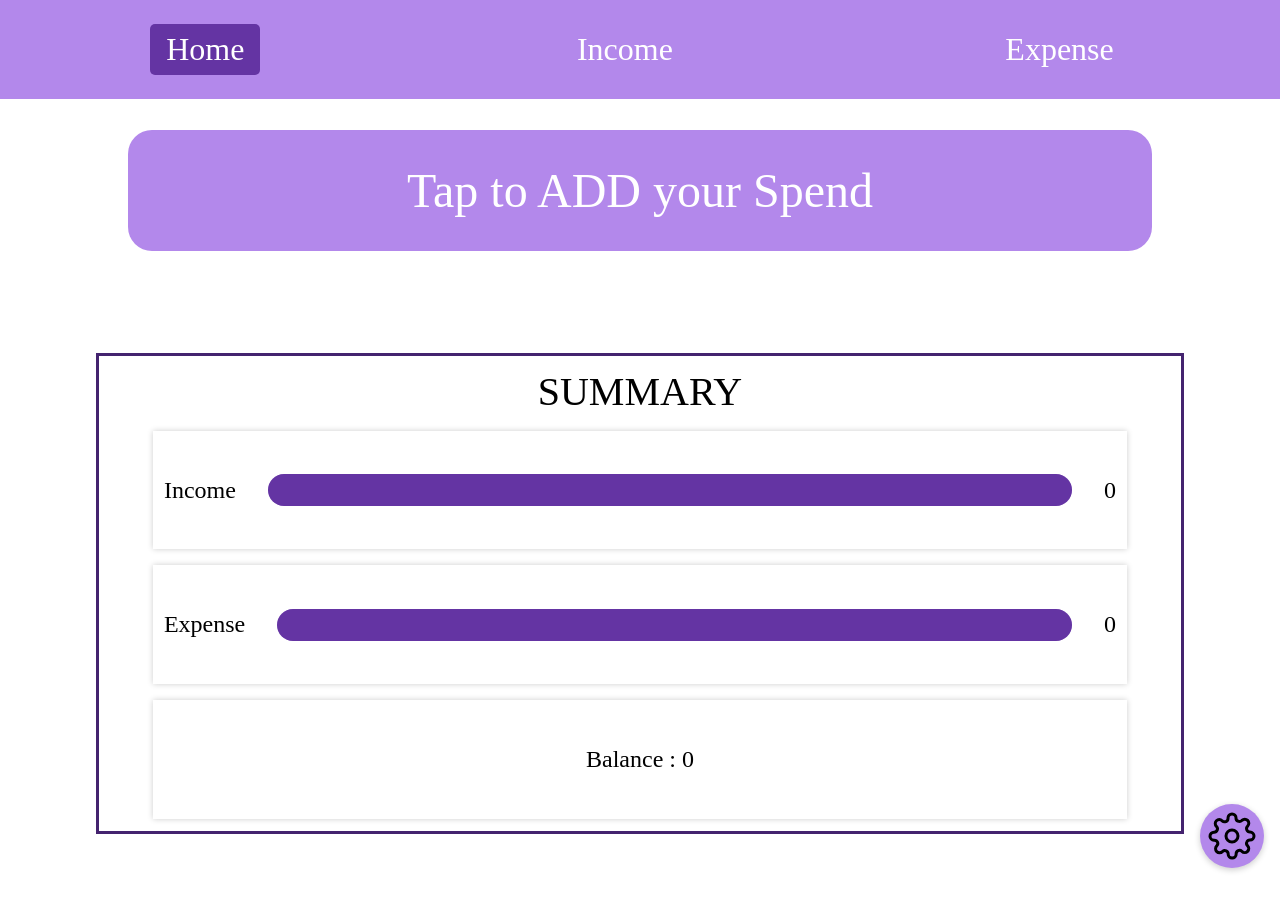
==== index.html @ cf010ccf "v4.2" ====
<!DOCTYPE html>
<html lang="en">
<head>
    <meta charset="UTF-8">
    <meta name="viewport" content="width=device-width, initial-scale=1.0">
    <meta name="theme-color" content="#b388eb">
    <meta name="description" content="An expense tracker">
    <title>Budgy.</title>
    <link rel="stylesheet" href="style-v1.css">
    <link rel="manifest" href="manifest.json">
    <link rel="icon" href="icons/favicon.ico" type="image/x-icon">
</head>
<body>
    <div class="nav">
        <a href="#h">Home</a>
        <a href="#i">Income</a>
        <a href="#e">Expense</a>
    </div>
   
    <div class="container">
    <div class="home" id="h">
        <button class="add">Tap to ADD your Spend</button>
        <div id="overlay1">
            <div class="exForm">
                <div class="close">
                    <span class="close">&#10006;</span>
                </div>
                <div class="amt">
                    <p>Add Your Expense :</p>
                    <input type="number"id="in" autofocus/>
                </div>
                <div class="tags">
                    <p>Choose a Tag :</p>
                    <div class="tag">
                    <button class="tagel">Food</button>
                    <button class="tagel">Travel</button>
                    <button class="tagel" id="tag2">+</button>
                    <input type="text" id="tagInput" placeholder="Enter custom tag">
                    </div>
                </div>
                    <button id="add">Add</button>
            </div>
        </div>
        <div class="display">
            <span>SUMMARY</span>
            <div class="barRow" id="incBar">
                <div class="label">Income</div>
                <div class="bar">
                    <div class="inc-bar" style="width:100%"></div>
                </div>
                <span id="inMon"></span>
            </div>
            <div class="barRow" id="exBar">
                <div class="label">Expense</div>
                <div class="bar">
                    <div class="ex-bar"></div>
                </div>
                <span id="exMon"></span>
            </div>
            <div class="balance">Balance</div>
        </div>    
    </div>

    <div class="income" id="i">
        <div class="amt" id="inAmt">
            <p>Add Amount :</p>
            <input type="number"id="income"/>
            <button id="inBtn">Add</button>
        </div>
            <div class="historylist">
                <p style="height: 10%;">INCOME HISTORY</p>
                <div class="incList"></div>
            </div>
    </div>
    <div class="expenses" id="e">
        <div class="curr"></div>
        <div class="p-header" onclick="togglePast()">
            <span>Past Totals</span>
            <svg id="arrow" class="arrow-caret" width="2rem" height="2rem" 
            viewBox="0 0 24 24">
            <path d="M7 10l5 5 5-5" fill="none" stroke="currentColor" 
            stroke-width="2" stroke-linecap="round" stroke-linejoin="round"/>
            </svg>
        </div>
        <div class="past"></div>
    </div>
</div>

<div id="fullImageView" style="display:none; position:fixed; top:0; left:0;
 width:100vw; height:100vh; background:black; justify-content:center;
  align-items:center; z-index:9999;">
    <button id="delImg" style="position: absolute; top: 15px;
    right: 15px; z-index: 10001; height: 3rem; width: 3rem; font-size: 2rem;
    background-color: #f44336;" 
    onclick="delImg()">
    <svg xmlns="http://www.w3.org/2000/svg" width="32" height="48" 
    fill="none" stroke="currentColor" stroke-width="2" viewbox="0 0 24 24"
  stroke-linecap="round" stroke-linejoin="round" class="feather feather-trash">
  <polyline points="3 6 5 6 21 6" />
  <path d="M19 6l-1 14H6L5 6" />
  <path d="M10 11v6M14 11v6" />
  <path d="M9 6V4h6v2" />
</svg></button>
    <img id="fullImg" src="" style="max-width:100%; max-height:100%;">
</div>
<div id="set" onclick="openSetModal()">
    <svg xmlns="http://www.w3.org/2000/svg" width="48" height="64" fill="none" 
    stroke="currentColor" stroke-width="1.5" stroke-linecap="round" 
    stroke-linejoin="round" viewbox="0 0 24 24" class="feather feather-settings">
  <circle cx="12" cy="12" r="3" />
  <path d="M19.4 15a1.65 1.65 0 0 0 .33 1.82l.06.06a2 2 0 0 1-2.83 2.83l-.06-.06a1.65 
  1.65 0 0 0-1.82-.33 1.65 1.65 0 0 0-1 1.51V21a2 2 0 0 1-4 0v-.09a1.65 1.65 
  0 0 0-1-1.51 1.65 1.65 0 0 0-1.82.33l-.06.06a2 2 0 1 1-2.83-2.83l.06-.06a1.65 1.65 
  0 0 0 .33-1.82 1.65 1.65 0 0 0-1.51-1H3a2 2 0 0 1 0-4h.09a1.65 1.65 0 0 0 1.51-1 1.65 
  1.65 0 0 0-.33-1.82l-.06-.06a2 2 0 1 1 2.83-2.83l.06.06a1.65 1.65 
  0 0 0 1.82.33h.09a1.65 1.65 0 0 0 1-1.51V3a2 2 0 0 1 4 0v.09a1.65 1.65 
  0 0 0 1 1.51h.09a1.65 1.65 0 0 0 1.82-.33l.06-.06a2 2 0 1 1 2.83 2.83l-.06.06a1.65 
  1.65 0 0 0-.33 1.82v.09a1.65 1.65 0 0 0 1.51 1H21a2 2 0 0 1 0 4h-.09a1.65 1.65 
  0 0 0-1.51 1z" />
</svg>
</div>
<div id="set-modal">
    <div class="set-page">
        <span class="close" onclick="closeModal()">&#10006;</span>
        <p style="position: absolute;top: 8%;left: 30%;font-size: 3rem;">Settings</p>
        <label style="position: absolute;top: 20%;left: 5%;">
            <input type="checkbox" id="mode" onchange="toggleMode()"/>
            Dark Mode
        </label>
    </div>
</div>
    <script src="script.js"></script>  
</body>
</html>
---- style-v1.css ----
*{
    padding: 0;
    margin: 0;
    font-family: Poppins,Inter,Rubik;
    text-align: center;
    box-sizing: border-box;
}
body,html{
    background-color: #ffffff;
    height: 100vh;
    overflow: hidden;
}
.nav{
    display: flex;
    flex-direction:row ;
    justify-content: space-around;
    align-items: center;
    position: fixed;
    top: 0;
    left: 0;
    z-index: 999;
    width: 100vw;
    height: 7vh;
    font-size: 1.6rem;
    background-color: #b388eb;
}
.nav a{
    color: white;
    text-decoration: none;
    border-radius: 5px;
    padding: 7px 16px;
}
.nav a.active{
    background-color: #6434a3;
}
#set{
    position: fixed;
    height: 4rem;
    width: 4rem;
    background-color: #b388eb;
    border-radius: 50%;
    z-index: 1000;
    box-shadow: 0 2px 6px rgba(0, 0, 0, 0.2);
    bottom: 2rem;
    right: 1rem;
    font-size: 3rem;
}
#overlay1,#set-modal{
    height: 100vh;
    width: 100vw;
    display: none;
    position: fixed;
    top: 0;
    left: 0;
    z-index: 9999;
}
.set-page{
    background-color: white;
    color: #44236f;
    text-align: center;
    font-size: 2rem;
    height: 100%;
    align-content: center;
}
.set-page input{
    height: 1.5rem;
    width: 1.5rem;
    background-color: #44236f;
    color: white;
}
body.dark .set-page,body.dark .container,body.dark .home,
body.dark .expenses,body.dark .income,body.dark .exForm,body.dark .past{
    background-color: #2a1b3d;
    color: #7c64a2;
}
body.dark .display,body.dark .home.add,body.dark input,body.dark button,
body.dark .exDiv,body.dark .inDiv,body.dark .p-header,body.dark #menu{
    background-color:#b388eb;
    color:#2a1b3d;
}
body.dark .amt,body.dark .historylist,body.dark .curr,body.dark .tags,
body.dark .barRow{
    box-shadow: 0 0 8px rgba(238, 235, 235, 0.5);
}
.exForm{
    display: flex;
    flex-direction: column;
    justify-content: center;
    align-items: center;
    background-color: #ffffff;
    height: 100%;
    width: 100%;
    gap: 2rem;
}
.close{
    display: flex;
    justify-content: flex-end;
    align-items: center;
    position: fixed;
    top: 0;
    width: 100%;
    background-color: #b388eb;
    height: 7%;
    text-align: right;
    padding-right: 10px;
    font-size: 2rem;
}
.success-popup{
    position: fixed;
    bottom: 30px;
    left: 50%;
    transform: translateX(-50%);
    background-color: #f44336;
    color: #e0f2f7;
    padding: 12px 20px;
    border-radius: 10px;
    z-index: 10000;
    opacity: 0.7;
    font-size: 1rem;
    box-shadow: 0 4px 10px rgba(0, 0, 0, 0.2);
}
.tag .selected{
    background-color: #c5add9;
}
.container{
    position: absolute;
    top: 7vh;
    display: flex;
    flex-direction: row;
    scroll-snap-type: x mandatory;
    overflow-x: auto;
    overflow-y: hidden;
    width: 100vw;
    height: 93vh;
    scroll-behavior: smooth;
}
.home, .income, .expenses{
    width: 100vw;
    height: 91vh;
    margin-top: 1rem;
    overflow-y: auto;
    scroll-snap-align: start;
    display: flex;
    flex-shrink: 0;
    flex-direction: column;
    justify-content: center;
    align-items: center;
    background-color: #ffffff;
    font-size: 2rem;
}
button{
    background-color: #b388eb;
    color: white;
    border-radius: 1.5rem;
    border: none;  
    font-size: 1rem;
}
#add{
    background-color: #b388eb;
    height: 4rem;
    width: 45%;
    font-size: 1.8rem;
}
#inBtn{
    height: 2.2rem;
    width: 5.5rem;
    font-size: 1.2rem;
    margin-top: 1rem;
}
.amt,.tags{
    position: relative;
    height: 25%;
    width: 90%;
    display: flex;
    flex-direction: column;
    justify-content: center;
    align-items: center;
    box-shadow: 0px 0px 6px rgba(0, 0, 0, 0.1);
}
.tags{
    height: 35%;
}
.amt p,.tags p{
    position: absolute;
    top: 15%;
}
.home .add{
    width: 80%;
    margin-bottom: 4%;
    padding: 1%;
    font-size: 1.6rem;
    height: 10%;
}
.home .display{
    height: 60%;
    width: 85%;
    margin-top: 15%;
    border: solid #44236f;
    display: flex;
    flex-direction: column;
    justify-content: center;
    align-items: center;
    gap: 1rem;
}
.barRow,.balance{
    display: flex;
    flex-direction: column;
    height: 25%;
    width: 90%;
    font-size: 1.5rem;
    padding: 1%;
    justify-content: center;
    gap: 1rem;
    box-shadow: 0 0 6px rgba(0, 0, 0, 0.2);
}
.bar{
    height: 33%;
    width: 90%;
    background-color: #d6c3ec;
    margin: 0 1rem;
    border-radius: 999px;
}
.inc-bar,.ex-bar{
    height: 100%;
    background-color: #6434a3;
    border-radius: 999px;
}
.amt input, .income input, #tagInput{
    height: 27%;
    width: 45%;
    font-size: 100%;
    padding: 1%;
    margin-top: 1rem;
    border-radius: 5px;
    border: solid #44236f 2px;
    background-color: #ffffff; 
}
#tagInput{
    visibility: hidden;
    font-size: 1rem;
    height: 35%;
}
input::-webkit-outer-spin-button,
input::-webkit-inner-spin-button {
  -webkit-appearance: none;
  margin: 0;
}
.tag{
    width: 100%;
    display: flex;
    margin-top: 2rem;
    flex-direction: row;
    justify-content: center;
    align-items: center;
    gap: 0.5rem;
    flex-wrap: wrap;
}
.tag button{
    height: 50%;
    width: 30%;
    padding: 0.2rem;
    border-radius: 2.5vh;
    background-color: #ffffff;
    color: #44236f;
    border: #44236f solid 2px;
    font-size: 1rem;
    cursor:pointer;
}
#inAmt p{
    top: 2%;
}
.inDiv, .exDiv{
    position: relative;
    display: flex;
    flex-wrap: wrap;
    justify-content: center;
    align-content: flex-start;
    flex-direction: column;
    background-color: #c7a7e8;
    border-radius: 5px;
    margin: 1%;
    margin-left: 2.3%;
    padding: 0.2rem;
    height: 16%;
    width: 46%;
}
.inDiv{
    gap: 0.5rem;
    flex-direction: row;
    height: 15%;
    width: 95%;
    flex-wrap: nowrap;
    align-items: center;
}
.inDiv p,.exDiv p{
    width: 40%;
    font-size: 1.5rem;
    padding: 1%;
    color: #44236f;
    text-align: left;
}
.inDiv #date, .exDiv #t,.exDiv #date{
    font-size: 1rem;
    text-align: center;
    padding: 0.5rem;
}
.exDiv #t{
    display: inline-block;
    height: 1.8rem;
    font-size: 0.8rem;
    min-width:4rem;
    max-width: max-content;
    border-radius: 999px;
    background-color:#6434a3;
    color: #c5add9;
    white-space: nowrap;
}
#menu{
    cursor: pointer;
    color: #44236f;
    background-color: #c7a7e8;
    width: 2rem;
    font-size: 1.5rem;
    height: 2rem;
    position: absolute;
    right: 0%;
    top: 5%;
}
.inDiv #menu{
    height: 100%;
    width: calc(100% - 80% - 1rem);
    position: static;
}
.dd {
    position: absolute;
    height: auto;
    width: 5.5rem;
    top: 30%;
    left: 50%;
    background-color: #d7cbe9;
    border-radius: 5px;
    z-index: 10;
    display: flex;
    flex-direction: column;
    box-shadow:0 2px 8px rgba(0, 0, 0, 0.05) ;
}
.inDiv .dd{
    left: 70%;
    top: 65%;
}
.inDiv .dd button,.exDiv .dd button{
    background: none;
    cursor: pointer;
    width: 100%;
    color: #44236f;
    margin: 0.3rem;
    font-size: 1rem;
}
.hidden{
    display: none
}
.bill{
    max-width: 10%;
    margin-top: 5px;
}
.historylist{
    width: 90%;
    height: 60%;
    box-shadow: 0 2PX 6PX rgba(0, 0, 0, 0.2);
    border-radius: 5px;
    padding: 2%;
    margin-top: 3rem;
}
.incList{
    height: 90%;
    padding-top: 5px;
    overflow-y: auto;
    scrollbar-width: none;
}
.expenses{
    position: relative;
}
.curr{
    width: 95%;
    height: 94%;
    display: flex;
    flex-wrap: wrap;
    flex-direction: row;
    align-content: flex-start;
    box-shadow: 0 2px 6PX rgba(0, 0, 0, 0.2);
    border-radius: 5px;
    margin: 1%;
    flex: 1;
    overflow-y: auto;
    transition: flex 0.3s ease;
    scrollbar-width: none;
    z-index: 1;
}
.p-header{
    width: 95%;
    height: 6%;
    position: absolute;
    bottom: 1%;
    display: flex;
    justify-content: center;
    align-items: center;
    gap: 1rem;
    border-radius: 5px;
    border: solid #44236f;
    color: #44236f;
    background-color: #ffffff;
    box-shadow: 0 2px 6PX rgba(0, 0, 0, 0.2);
    z-index: 3;
    transition: bottom 0.3s ease;
    font-size: 1.6rem;
}
.p-header.raised{
    bottom: 50%;
}
.past{
    position: absolute;
    bottom: -50%;
    overflow-y: auto;
    overflow: hidden;
    width: 95%;
    height: 0;
    opacity: 0;
    transition: height 0.3s ease, opacity 0.3s ease;
    z-index: 2;
    background-color: #ffffff;
}
.pastDiv{
    height: 20%;
    background-color: #c7a7e8;
    color: #44236f;
    border-radius: 10px;
    font-size: 1.5rem;
}
.pDiv-header{
    height: 100%;
    cursor: pointer;
    display: flex;
    justify-content: center;
    align-items: center;
}
.pDiv-content.hidden{
    max-height: 0;
    overflow: hidden;
    transition: max-height 0.3s ease;
}
.pDiv-content{
    max-height: 300px;
    transition: max-height 0.3s ease;
    overflow-y: auto;
    display: flex;
    flex-direction: row;
    flex-wrap: wrap;
}
.past.open{
    height: calc(50% - 10px);
    opacity: 1;
    bottom: 0;
}
.arrow-caret{
    transition: transform 0.3s ease;
    transform-origin: center;
}
.rotated{
    transform: rotate(180deg);
}
.inDiv button,.exDiv button{
    width:15%;
    font-size: 2rem;
    height: auto;
}  
.bill-img{
    width:30%;
    height:30%;
    position:absolute;
    top:50%;
    right:4%;
}  
@media screen and (max-width:376px){
    .nav{
        font-size: 1rem;
    }
    .home, .expenses,.income{
        font-size: 1.5rem;
    }
    .amt input,.income input{
        width: 35%;
        font-size: 1.8rem;
    }
    .tag button{
        font-size: 0.7rem;
    }
    .tag{
        margin: 0;
    }
    .exDiv{
        height: 18%;
    }
    .inDiv p,.exDiv p{
        font-size: 1.3rem;
        width: 40%;
        text-align: center;
    }
    .inDiv #date, .exDiv #t, .exDiv #date{
        font-size: 0.7rem;
    }
    .inDiv button, .exDiv button{
        font-size: 1rem;
        height: 20%;
    }
    #add{
        height: 3rem;
    }
    .home .add{
        width: 80%;
        padding: 1%;
        font-size: 1.4rem;
        height: 10%;
    }
    .barRow,.balance{
        gap: 0;
        justify-content: space-around;
    }
    .bar{
        height: 20%;
    }
    .bill-img{
        right:5%
    }
    .pastDiv{
        font-size: 1rem;
    }
}   
@media screen and (min-width:768px){
    .nav{
        font-size: 2rem;
        height: 7vh;
    }
    .home, .expenses,.income{
        font-size: 2.5rem;
    }
    .home .display{
        margin-top: 8%;
    }
    .income .amt{
        height: 30%;
    }
    .amt input,.income input{
        width: 35%;
        font-size: 3.8rem;
        margin-top: 4rem;
    }
    #tagInput{
        width: 35%;
        font-size: 2rem;
        margin: 0;
    }
    #inBtn{
        height: 3rem;
        width: 8rem;
        margin-top: 1rem;
        font-size: 1.5rem;
    }
    .amt p , .tags p{
        top: 5%;
    }
    .tag button{
        font-size: 1.5rem;
    }
    .exDiv{
        gap: 3rem;
        flex-direction: row;
        height: 12%;
        width: 95%;
        flex-wrap: nowrap;
        align-items: center;
        justify-content: flex-start;
    }
    .inDiv p,.exDiv p{
        font-size: 100%;
        width: 30%;
        text-align: center;
    }
    .inDiv #date, .exDiv #t, .exDiv #date{
        font-size: 1.2rem;
    }
    .exDiv #t{
        height: auto;
    }
    .inDiv button, .exDiv button{
        font-size: 2rem;
    }
    #add{
        font-size: 2rem;
        height: 3.5rem;
        width: 20%;
        margin: 0;
    }
    .home .add{
        width: 80%;
        padding: 1%;
        font-size: 2rem;
        height: 15%;
    }
    .barRow,.balance{
        flex-direction: row;
        align-items: center;
    }
    .inDiv #menu,#menu{
        height: 2rem;
        width: 3rem;
        top: 19%;
    }
    .inDiv{
        gap: 4rem;
        height: 20%;
    }
    .bill-img{
        right: 10%;
        top: 35%;
        width: 6%;
        height: 35%;
    }
    .exForm .close{
        height: 9%;
    }

}
@media  screen and (min-width:1000px){
    .exDiv,.inDiv{
        height: 19%;
        font-size: 2.8rem;
    }
    .nav{
        height: 11vh;
    }
    .container{
        height: 93vh;
    }
    .home{
        height: 89vh;
    }
    .p-header{
        height: 10%;
        margin-bottom: 1%;
    }
    .home .add{
        margin-top: 5px;
        margin-bottom: 0;
        font-size: larger;
    }
}
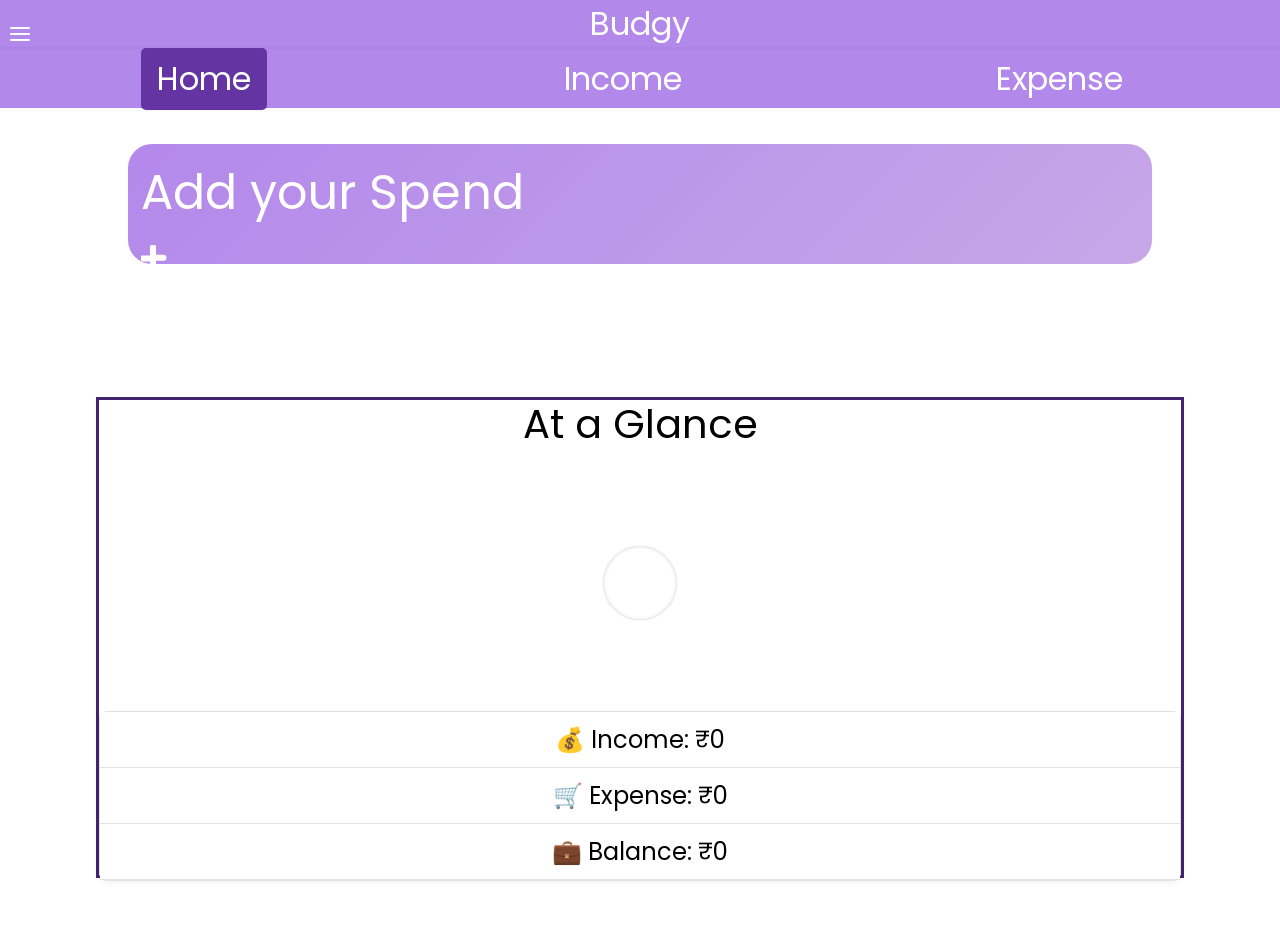
==== commit 6cd898d3: "v-new-4.3" ====
--- a/index.html
+++ b/index.html
@@ -1,134 +1,266 @@
 <!DOCTYPE html>
 <html lang="en">
-<head>
-    <meta charset="UTF-8">
-    <meta name="viewport" content="width=device-width, initial-scale=1.0">
-    <meta name="theme-color" content="#b388eb">
-    <meta name="description" content="An expense tracker">
+  <head>
+    <meta charset="UTF-8" />
+    <meta name="viewport" content="width=device-width, initial-scale=1.0" />
+    <meta name="theme-color" content="#b388eb" />
+    <meta name="description" content="An expense tracker" />
     <title>Budgy.</title>
-    <link rel="stylesheet" href="style-v1.css">
-    <link rel="manifest" href="manifest.json">
-    <link rel="icon" href="icons/favicon.ico" type="image/x-icon">
-</head>
-<body>
-    <div class="nav">
+    <link rel="stylesheet" href="styles/base.css" />
+    <link rel="stylesheet" href="styles/theme.css" />
+    <link rel="stylesheet" href="styles/navbar.css" />
+    <link rel="stylesheet" href="styles/responsive.css" />
+    <link rel="stylesheet" href="styles/past.css" />
+    <link rel="stylesheet" href="styles/display.css" />
+    <link rel="stylesheet" href="styles/in&exp.css" />
+    <link rel="stylesheet" href="styles/settings.css" />
+
+    <link
+      href="https://fonts.googleapis.com/css2?family=Inter&family=Poppins&family=Quicksand&display=swap"
+      rel="stylesheet"
+    />
+
+    <link rel="manifest" href="manifest.json" />
+    <link rel="icon" href="icons/favicon.ico" type="image/x-icon" />
+  </head>
+  <body>
+    <div class="navbar">
+      <div class="nav one">
+        <button id="set" onclick="openSetModal()">
+          <svg
+            xmlns="http://www.w3.org/2000/svg"
+            width="30"
+            height="30"
+            viewBox="0 0 30 30"
+            fill="none"
+            stroke="currentColor"
+            stroke-width="2"
+            stroke-linecap="round"
+            stroke-linejoin="round"
+          >
+            <line x1="3" y1="6" x2="21" y2="6" />
+            <line x1="3" y1="12" x2="21" y2="12" />
+            <line x1="3" y1="18" x2="21" y2="18" />
+          </svg>
+        </button>
+        <p>Budgy</p>
+      </div>
+      <div class="nav">
         <a href="#h">Home</a>
         <a href="#i">Income</a>
         <a href="#e">Expense</a>
-    </div>
-   
+      </div>
+    </div>
+
     <div class="container">
-    <div class="home" id="h">
-        <button class="add">Tap to ADD your Spend</button>
+      <div class="home" id="h">
+        <button class="add">
+          <span>Add your Spend</span>
+          <span id="plus">
+            <svg
+              xmlns="http://www.w3.org/2000/svg"
+              width="36"
+              height="36"
+              fill="white"
+              viewBox="0 0 24 24"
+              stroke-width="3"
+              stroke="white"
+            >
+              <path
+                d="M8 1a.5.5 0 0 1 .5.5v6.5H15a.5.5 0 0 1 0 1H8.5V15a.5.5 0 0 1-1 0V9.5H1a.5.5 0 0 1 0-1h6.5V1.5A.5.5 0 0 1 8 1z"
+              />
+            </svg>
+          </span>
+        </button>
         <div id="overlay1">
-            <div class="exForm">
-                <div class="close">
-                    <span class="close">&#10006;</span>
-                </div>
-                <div class="amt">
-                    <p>Add Your Expense :</p>
-                    <input type="number"id="in" autofocus/>
-                </div>
-                <div class="tags">
-                    <p>Choose a Tag :</p>
-                    <div class="tag">
-                    <button class="tagel">Food</button>
-                    <button class="tagel">Travel</button>
-                    <button class="tagel" id="tag2">+</button>
-                    <input type="text" id="tagInput" placeholder="Enter custom tag">
-                    </div>
-                </div>
-                    <button id="add">Add</button>
-            </div>
+          <div class="exForm">
+            <div class="close">
+              <span class="close">&#10006;</span>
+            </div>
+            <div class="amt">
+              <p>Add Your Expense :</p>
+              <input type="number" id="in" autofocus />
+            </div>
+            <div class="tags">
+              <p>Choose a Tag :</p>
+              <div class="tag">
+                <button class="tagel">Food</button>
+                <button class="tagel">Travel</button>
+                <button class="tagel" id="tag2">+</button>
+                <input
+                  type="text"
+                  id="tagInput"
+                  placeholder="Enter custom tag"
+                />
+              </div>
+            </div>
+            <button id="add">Add</button>
+          </div>
         </div>
         <div class="display">
-            <span>SUMMARY</span>
-            <div class="barRow" id="incBar">
-                <div class="label">Income</div>
-                <div class="bar">
-                    <div class="inc-bar" style="width:100%"></div>
-                </div>
-                <span id="inMon"></span>
-            </div>
-            <div class="barRow" id="exBar">
-                <div class="label">Expense</div>
-                <div class="bar">
-                    <div class="ex-bar"></div>
-                </div>
-                <span id="exMon"></span>
-            </div>
-            <div class="balance">Balance</div>
-        </div>    
-    </div>
-
-    <div class="income" id="i">
+          <p>At a Glance</p>
+          <div class="donut-canvas-wrapper">
+            <div class="par-wrap">
+              <canvas id="donutCanvas" width="250" height="250"></canvas>
+              <div class="canvas-center" id="canvasCenter"></div>
+              <div class="tooltip hidden" id="canvasTooltip"></div>
+            </div>
+          </div>
+
+          <div class="summary">
+            <div class="summary-card">
+              💰 Income: ₹<span id="incomeTotal">0</span>
+            </div>
+            <div class="summary-card">
+              🛒 Expense: ₹<span id="expenseTotal">0</span>
+            </div>
+            <div class="summary-card">
+              💼 Balance: ₹<span id="balanceTotal">0</span>
+            </div>
+          </div>
+        </div>
+      </div>
+
+      <div class="income" id="i">
         <div class="amt" id="inAmt">
-            <p>Add Amount :</p>
-            <input type="number"id="income"/>
-            <button id="inBtn">Add</button>
-        </div>
-            <div class="historylist">
-                <p style="height: 10%;">INCOME HISTORY</p>
-                <div class="incList"></div>
-            </div>
-    </div>
-    <div class="expenses" id="e">
+          <p>Add Amount :</p>
+          <input type="number" id="income" />
+          <button id="inBtn">Add</button>
+        </div>
+        <div class="historylist">
+          <p style="height: 10%">INCOME HISTORY</p>
+          <div class="incList"></div>
+        </div>
+      </div>
+      <div class="expenses" id="e">
         <div class="curr"></div>
-        <div class="p-header" onclick="togglePast()">
+        <div id="past-section">
+          <div class="p-header" onclick="togglePast()">
             <span>Past Totals</span>
-            <svg id="arrow" class="arrow-caret" width="2rem" height="2rem" 
-            viewBox="0 0 24 24">
-            <path d="M7 10l5 5 5-5" fill="none" stroke="currentColor" 
-            stroke-width="2" stroke-linecap="round" stroke-linejoin="round"/>
+            <svg
+              id="arrow"
+              class="arrow-caret"
+              width="2rem"
+              height="2rem"
+              viewBox="0 0 24 24"
+            >
+              <path
+                d="M7 10l5 5 5-5"
+                fill="none"
+                stroke="currentColor"
+                stroke-width="2"
+                stroke-linecap="round"
+                stroke-linejoin="round"
+              />
             </svg>
-        </div>
-        <div class="past"></div>
-    </div>
-</div>
-
-<div id="fullImageView" style="display:none; position:fixed; top:0; left:0;
- width:100vw; height:100vh; background:black; justify-content:center;
-  align-items:center; z-index:9999;">
-    <button id="delImg" style="position: absolute; top: 15px;
-    right: 15px; z-index: 10001; height: 3rem; width: 3rem; font-size: 2rem;
-    background-color: #f44336;" 
-    onclick="delImg()">
-    <svg xmlns="http://www.w3.org/2000/svg" width="32" height="48" 
-    fill="none" stroke="currentColor" stroke-width="2" viewbox="0 0 24 24"
-  stroke-linecap="round" stroke-linejoin="round" class="feather feather-trash">
-  <polyline points="3 6 5 6 21 6" />
-  <path d="M19 6l-1 14H6L5 6" />
-  <path d="M10 11v6M14 11v6" />
-  <path d="M9 6V4h6v2" />
-</svg></button>
-    <img id="fullImg" src="" style="max-width:100%; max-height:100%;">
-</div>
-<div id="set" onclick="openSetModal()">
-    <svg xmlns="http://www.w3.org/2000/svg" width="48" height="64" fill="none" 
-    stroke="currentColor" stroke-width="1.5" stroke-linecap="round" 
-    stroke-linejoin="round" viewbox="0 0 24 24" class="feather feather-settings">
-  <circle cx="12" cy="12" r="3" />
-  <path d="M19.4 15a1.65 1.65 0 0 0 .33 1.82l.06.06a2 2 0 0 1-2.83 2.83l-.06-.06a1.65 
-  1.65 0 0 0-1.82-.33 1.65 1.65 0 0 0-1 1.51V21a2 2 0 0 1-4 0v-.09a1.65 1.65 
-  0 0 0-1-1.51 1.65 1.65 0 0 0-1.82.33l-.06.06a2 2 0 1 1-2.83-2.83l.06-.06a1.65 1.65 
-  0 0 0 .33-1.82 1.65 1.65 0 0 0-1.51-1H3a2 2 0 0 1 0-4h.09a1.65 1.65 0 0 0 1.51-1 1.65 
-  1.65 0 0 0-.33-1.82l-.06-.06a2 2 0 1 1 2.83-2.83l.06.06a1.65 1.65 
-  0 0 0 1.82.33h.09a1.65 1.65 0 0 0 1-1.51V3a2 2 0 0 1 4 0v.09a1.65 1.65 
-  0 0 0 1 1.51h.09a1.65 1.65 0 0 0 1.82-.33l.06-.06a2 2 0 1 1 2.83 2.83l-.06.06a1.65 
-  1.65 0 0 0-.33 1.82v.09a1.65 1.65 0 0 0 1.51 1H21a2 2 0 0 1 0 4h-.09a1.65 1.65 
-  0 0 0-1.51 1z" />
-</svg>
-</div>
-<div id="set-modal">
-    <div class="set-page">
+          </div>
+          <div class="past"></div>
+        </div>
+      </div>
+    </div>
+
+    <div
+      id="fullImageView"
+      style="
+        display: none;
+        position: fixed;
+        top: 0;
+        left: 0;
+        width: 100vw;
+        height: 100vh;
+        background: black;
+        justify-content: center;
+        align-items: center;
+        z-index: 9999;
+      "
+    >
+      <button
+        id="delImg"
+        style="
+          position: absolute;
+          top: 15px;
+          right: 15px;
+          z-index: 10001;
+          height: 3rem;
+          width: 3rem;
+          font-size: 2rem;
+          background-color: #f44336;
+        "
+        onclick="delImg()"
+      >
+        <svg
+          xmlns="http://www.w3.org/2000/svg"
+          width="32"
+          height="48"
+          fill="none"
+          stroke="currentColor"
+          stroke-width="2"
+          viewbox="0 0 24 24"
+          stroke-linecap="round"
+          stroke-linejoin="round"
+          class="feather feather-trash"
+        >
+          <polyline points="3 6 5 6 21 6" />
+          <path d="M19 6l-1 14H6L5 6" />
+          <path d="M10 11v6M14 11v6" />
+          <path d="M9 6V4h6v2" />
+        </svg>
+      </button>
+      <img id="fullImg" src="" style="max-width: 100%; max-height: 100%" />
+    </div>
+
+    <div id="set-modal">
+      <div class="set-page">
         <span class="close" onclick="closeModal()">&#10006;</span>
-        <p style="position: absolute;top: 8%;left: 30%;font-size: 3rem;">Settings</p>
-        <label style="position: absolute;top: 20%;left: 5%;">
-            <input type="checkbox" id="mode" onchange="toggleMode()"/>
+        <p style="position: absolute; top: 8%; left: 30%; font-size: 3rem">
+          Settings
+        </p>
+        <section class="settings-section">
+          <h2>Appearance</h2>
+          <label id="mode-box">
+            <input type="checkbox" id="mode" onchange="toggleMode()" />
             Dark Mode
-        </label>
-    </div>
-</div>
-    <script src="script.js"></script>  
-</body>
+          </label>
+        </section>
+        <section class="settings-section">
+          <h2>Budget</h2>
+          <label>
+            Monthly Limit (₹):
+            <input
+              type="number"
+              id="monthlyBudget"
+              placeholder="e.g. 5000"
+              onchange="monthlyLimit()"
+            />
+          </label>
+        </section>
+
+        <section class="settings-section">
+          <h2>Data</h2>
+          <button onclick="downloadData()">📦 Export Data</button>
+          <button onclick="resetApp()">🗑 Reset App</button>
+        </section>
+
+        <section class="settings-section">
+          <h2>About</h2>
+          <p>Version: 1.0.0</p>
+          <p>Made by Amina</p>
+        </section>
+      </div>
+    </div>
+
+    <div id="editModalOverlay">
+      <div id="editModalBox">
+        <h2>Edit Entry</h2>
+        <input type="number" id="editAmountInput" placeholder="Amount" />
+        <input type="text" id="editTagInput" placeholder="Tag" />
+        <div class="prompt-buttons">
+          <button id="editSaveBtn">Save</button>
+          <button id="editCancelBtn">Cancel</button>
+        </div>
+      </div>
+    </div>
+
+    <script src="script.js"></script>
+  </body>
 </html>
--- a/styles/base.css
+++ b/styles/base.css
@@ -0,0 +1,214 @@
+* {
+  padding: 0;
+  margin: 0;
+  font-family: "Poppins", sans-serif;
+  text-align: center;
+  box-sizing: border-box;
+}
+body,
+html {
+  background-color: #ffffff;
+  height: 100vh;
+  overflow: hidden;
+}
+/*home*/
+.container {
+  position: absolute;
+  top: 12vh;
+  display: flex;
+  flex-direction: row;
+  scroll-snap-type: x mandatory;
+  overflow-x: auto;
+  overflow-y: hidden;
+  width: 100vw;
+  height: 88vh;
+  scroll-behavior: smooth;
+}
+.home,
+.income,
+.expenses {
+  width: 100vw;
+  height: 88vh;
+  overflow-y: auto;
+  scroll-snap-align: start;
+  display: flex;
+  flex-shrink: 0;
+  flex-direction: column;
+  justify-content: space-evenly;
+  align-items: center;
+  background-color: #ffffff;
+  font-size: 2rem;
+}
+.home .add {
+  display: flex;
+  flex-direction: column;
+  justify-content: space-evenly;
+  width: 60%;
+  padding: 1%;
+  font-size: 1.5rem;
+  height: 15%;
+  background: linear-gradient(135deg, #b388eb, #c7a7e8);
+}
+/*expense form*/
+.exForm {
+  display: flex;
+  flex-direction: column;
+  justify-content: center;
+  align-items: center;
+  background-color: #ffffff;
+  height: 100%;
+  width: 100%;
+  gap: 2rem;
+}
+.close {
+  display: flex;
+  justify-content: flex-end;
+  align-items: center;
+  position: fixed;
+  top: 0;
+  width: 100%;
+  background-color: #b388eb;
+  height: 7%;
+  text-align: right;
+  padding-right: 10px;
+  font-size: 2rem;
+}
+.success-popup {
+  position: fixed;
+  bottom: 30px;
+  left: 50%;
+  transform: translateX(-50%);
+  background-color: #f44336;
+  color: #e0f2f7;
+  padding: 12px 20px;
+  border-radius: 10px;
+  z-index: 10000;
+  opacity: 0.7;
+  font-size: 1rem;
+  box-shadow: 0 4px 10px rgba(0, 0, 0, 0.2);
+}
+.tag .selected {
+  background-color: #c5add9;
+}
+button {
+  background-color: #b388eb;
+  color: white;
+  border-radius: 1.5rem;
+  border: none;
+  font-size: 1rem;
+}
+#add {
+  background-color: #b388eb;
+  height: 4rem;
+  width: 45%;
+  font-size: 1.8rem;
+}
+
+.amt,
+.tags {
+  position: relative;
+  height: 25%;
+  width: 90%;
+  display: flex;
+  flex-direction: column;
+  justify-content: center;
+  align-items: center;
+  box-shadow: 0px 0px 6px rgba(0, 0, 0, 0.1);
+}
+.tags {
+  height: 35%;
+}
+
+.amt input,
+.income input,
+#tagInput {
+  height: 27%;
+  width: 45%;
+  font-size: 100%;
+  padding: 1%;
+  margin-top: 1rem;
+  border-radius: 5px;
+  border: solid #44236f 2px;
+  background-color: #ffffff;
+}
+#tagInput {
+  visibility: hidden;
+  font-size: 1rem;
+  height: 35%;
+}
+input::-webkit-outer-spin-button,
+input::-webkit-inner-spin-button {
+  -webkit-appearance: none;
+  margin: 0;
+}
+.tag {
+  width: 100%;
+  display: flex;
+  margin-top: 2rem;
+  flex-direction: row;
+  justify-content: center;
+  align-items: center;
+  gap: 0.5rem;
+  flex-wrap: wrap;
+}
+.tag button {
+  height: 50%;
+  width: 30%;
+  padding: 0.2rem;
+  border-radius: 2.5vh;
+  background-color: #ffffff;
+  color: #44236f;
+  border: #44236f solid 2px;
+  font-size: 1rem;
+  cursor: pointer;
+}
+#editModalOverlay {
+  position: fixed;
+  top: 0;
+  left: 0;
+  height: 100vh;
+  width: 100vw;
+  background: rgba(0, 0, 0, 0.6);
+  display: none;
+  justify-content: center;
+  align-items: center;
+  z-index: 9999;
+}
+
+#editModalBox {
+  background: #fff;
+  padding: 1.5rem;
+  border-radius: 10px;
+  width: 90%;
+  max-width: 400px;
+  text-align: center;
+  box-shadow: 0 0 12px rgba(0, 0, 0, 0.2);
+}
+
+#editModalBox input {
+  width: 90%;
+  padding: 0.7rem;
+  margin-top: 1rem;
+  border: 1px solid #ccc;
+  border-radius: 6px;
+  font-size: 1rem;
+}
+
+.prompt-buttons {
+  display: flex;
+  justify-content: space-around;
+  margin-top: 1.2rem;
+}
+
+.prompt-buttons button {
+  padding: 0.5rem 1.2rem;
+  font-size: 1rem;
+  border: none;
+  border-radius: 6px;
+  background-color: #b388eb;
+  color: white;
+  cursor: pointer;
+}
+#editModalOverlay.show {
+  display: flex;
+}
--- a/styles/theme.css
+++ b/styles/theme.css
@@ -0,0 +1,32 @@
+/*dark*/
+body.dark .set-page,
+body.dark .container,
+body.dark .home,
+body.dark .expenses,
+body.dark .income,
+body.dark .exForm,
+body.dark .past {
+  background-color: #2a1b3d;
+  color: #7c64a2;
+}
+body.dark .display,
+body.dark .home.add,
+body.dark input,
+body.dark button,
+body.dark .exDiv,
+body.dark .inDiv,
+body.dark .p-header,
+body.dark #menu {
+  background-color: #b388eb;
+  color: #2a1b3d;
+}
+body.dark .home.add {
+  background: linear-gradient(135deg, #2a1b3d, #6434a3);
+}
+body.dark .amt,
+body.dark .historylist,
+body.dark .curr,
+body.dark .tags,
+body.dark .barRow {
+  box-shadow: 0 0 8px rgba(238, 235, 235, 0.5);
+}
--- a/styles/navbar.css
+++ b/styles/navbar.css
@@ -0,0 +1,31 @@
+/*navbar*/
+.navbar {
+  color: white;
+  display: flex;
+  flex-direction: column;
+  position: fixed;
+  top: 0;
+  left: 0;
+  z-index: 999;
+  width: 100vw;
+  height: 12vh;
+  font-size: clamp(24px, 5vw, 40px);
+  background-color: #b388eb;
+}
+.nav {
+  display: flex;
+  flex-direction: row;
+  justify-content: space-around;
+  align-items: center;
+  height: 6vh;
+  box-shadow: 0px 0px 1px rgba(0, 0, 0, 0.2);
+}
+.nav a {
+  color: white;
+  text-decoration: none;
+  border-radius: 5px;
+  padding: 7px 16px;
+}
+.nav a.active {
+  background-color: #6434a3;
+}
--- a/styles/responsive.css
+++ b/styles/responsive.css
@@ -0,0 +1,201 @@
+@media screen and (max-width: 376px) {
+  .nav {
+    font-size: 1rem;
+  }
+  #plus svg {
+    width: 24px;
+  }
+  .home,
+  .expenses,
+  .income {
+    font-size: 1.5rem;
+  }
+  .home .display {
+    height: 70%;
+  }
+  .summary-card {
+    font-size: 1.2rem;
+  }
+  .amt input,
+  .income input {
+    width: 35%;
+    font-size: 1.8rem;
+  }
+  .tag button {
+    font-size: 0.7rem;
+  }
+  .tag {
+    margin: 0;
+  }
+  .exDiv {
+    height: 18%;
+  }
+  .inDiv p,
+  .exDiv p {
+    font-size: 1.3rem;
+    width: 40%;
+    text-align: center;
+  }
+  .inDiv #date,
+  .exDiv #t,
+  .exDiv #date {
+    font-size: 0.7rem;
+  }
+  .inDiv button,
+  .exDiv button {
+    font-size: 1rem;
+    height: 20%;
+  }
+  #add {
+    height: 3rem;
+  }
+  .home .add {
+    width: 80%;
+    padding: 1%;
+    font-size: 1.2rem;
+    height: 10%;
+  }
+  .barRow,
+  .balance {
+    gap: 0;
+    justify-content: space-around;
+  }
+  .bar {
+    height: 20%;
+  }
+  .bill-img {
+    right: 5%;
+  }
+  .pastDiv {
+    font-size: 1rem;
+  }
+}
+@media screen and (min-width: 768px) {
+  .nav {
+    font-size: 2rem;
+    height: 7vh;
+  }
+  .home,
+  .expenses,
+  .income {
+    font-size: 2.5rem;
+  }
+  .home .display {
+    margin-top: 8%;
+  }
+  .income .amt {
+    height: 30%;
+  }
+  .amt input,
+  .income input {
+    width: 35%;
+    font-size: 3.8rem;
+    margin-top: 4rem;
+  }
+  #tagInput {
+    width: 35%;
+    font-size: 2rem;
+    margin: 0;
+  }
+  #inBtn {
+    height: 3rem;
+    width: 8rem;
+    margin-top: 1rem;
+    font-size: 1.5rem;
+  }
+  .amt p,
+  .tags p {
+    top: 5%;
+  }
+  .tag button {
+    font-size: 1.5rem;
+  }
+  .exDiv {
+    gap: 3rem;
+    flex-direction: row;
+    height: 12%;
+    width: 95%;
+    flex-wrap: nowrap;
+    align-items: center;
+    justify-content: flex-start;
+  }
+  .inDiv p,
+  .exDiv p {
+    font-size: 100%;
+    width: 30%;
+    text-align: center;
+  }
+  .inDiv #date,
+  .exDiv #t,
+  .exDiv #date {
+    font-size: 1.2rem;
+  }
+  .exDiv #t {
+    height: auto;
+  }
+  .inDiv button,
+  .exDiv button {
+    font-size: 2rem;
+  }
+  #add {
+    font-size: 2rem;
+    height: 3.5rem;
+    width: 20%;
+    margin: 0;
+  }
+  .home .add {
+    width: 80%;
+    padding: 1%;
+    font-size: 2rem;
+    height: 15%;
+  }
+  .barRow,
+  .balance {
+    flex-direction: row;
+    align-items: center;
+  }
+  .inDiv #menu,
+  #menu {
+    height: 2rem;
+    width: 3rem;
+    top: 19%;
+  }
+  .inDiv {
+    gap: 4rem;
+    height: 20%;
+  }
+  .bill-img {
+    right: 10%;
+    top: 35%;
+    width: 6%;
+    height: 35%;
+  }
+  .exForm .close {
+    height: 9%;
+  }
+}
+@media screen and (min-width: 1000px) {
+  .exDiv,
+  .inDiv {
+    height: 19%;
+    font-size: 2.8rem;
+  }
+  .nav {
+    height: 11vh;
+  }
+  .container {
+    height: 93vh;
+  }
+  .home {
+    height: 89vh;
+  }
+  .p-header {
+    height: 10%;
+    margin-bottom: 1%;
+  }
+  .home .add {
+    margin-top: 5px;
+    margin-bottom: 0;
+    font-size: larger;
+  }
+}
--- a/styles/past.css
+++ b/styles/past.css
@@ -0,0 +1,83 @@
+#past-section {
+  position: absolute;
+  bottom: 0;
+  left: 2.5vw;
+  height: 3rem;
+  width: 95%;
+  transition: height 0.3s ease;
+  background-color: white;
+  z-index: 2;
+}
+#past-section.open {
+  height: 45vh;
+}
+.p-header {
+  position: absolute;
+  bottom: 1%;
+  width: 100%;
+  height: 3rem;
+  display: flex;
+  justify-content: center;
+  align-items: center;
+  gap: 1rem;
+  border-radius: 5px;
+  border: solid #44236f;
+  color: #44236f;
+  background-color: #ffffff;
+  box-shadow: 0 2px 6px rgba(0, 0, 0, 0.2);
+  font-size: 1.6rem;
+  z-index: 3;
+  transition: bottom 0.3s ease;
+}
+.p-header.raised {
+  bottom: calc(45vh - 3rem);
+}
+.past {
+  position: absolute;
+  top: 3rem;
+  left: 0;
+  height: calc(100% - 3rem);
+  width: 100%;
+  overflow-y: auto;
+}
+.pastDiv {
+  height: 20%;
+  background-color: #c7a7e8;
+  color: #44236f;
+  border-radius: 10px;
+  font-size: 1.5rem;
+}
+.pDiv-header {
+  margin: 0.8rem;
+  height: 100%;
+  cursor: pointer;
+  display: flex;
+  justify-content: center;
+  align-items: center;
+}
+.pDiv-content.hidden {
+  max-height: 0;
+  padding: 0;
+  overflow: hidden;
+  transition: max-height 0.3s ease;
+}
+.pDiv-content {
+  max-height: 300px;
+  padding-bottom: 5%;
+  transition: max-height 0.3s ease;
+  overflow-y: auto;
+  display: flex;
+  flex-direction: row;
+  flex-wrap: wrap;
+  position: relative;
+  z-index: 2;
+  background-color: white;
+}
+
+.arrow-caret {
+  transition: transform 0.3s ease;
+  transform-origin: center;
+}
+.rotated {
+  transform: rotate(180deg);
+}
--- a/styles/display.css
+++ b/styles/display.css
@@ -0,0 +1,74 @@
+.home .display {
+  height: 60%;
+  width: 85%;
+  border: solid #44236f;
+  display: flex;
+  flex-direction: column;
+  justify-content: center;
+  align-items: center;
+  gap: 1rem;
+}
+
+.donut-canvas-wrapper {
+  height: 50%;
+  width: 100%;
+  display: flex;
+  justify-content: center;
+}
+.par-wrap {
+  position: relative;
+  width: 225px;
+  height: 225px;
+}
+canvas {
+  width: 225px;
+  height: 225px;
+}
+.canvas-center {
+  position: absolute;
+  top: 50%;
+  left: 50%;
+  width: 75px;
+  height: 75px;
+  transform: translate(-50%, -50%);
+  border-radius: 50%;
+  background: #fff;
+  display: flex;
+  align-items: center;
+  justify-content: center;
+  font-weight: bold;
+  box-shadow: inset 0 0 4px #ccc;
+  pointer-events: none;
+}
+.tooltip {
+  position: absolute;
+  background: white;
+  border: 1px solid #ccc;
+  padding: 6px 10px;
+  border-radius: 6px;
+  font-size: 1rem;
+  pointer-events: none;
+  z-index: 10;
+  white-space: nowrap;
+}
+.hidden {
+  display: none;
+}
+.summary {
+  display: flex;
+  flex-direction: column;
+  width: 100%;
+  border: 1px solid #dee2e6;
+  border-radius: 0.5rem;
+  box-shadow: 0 2px 6px rgba(0, 0, 0, 0.05);
+}
+.summary-card {
+  font-size: 1.5rem;
+  padding: 10px 12px;
+  border-bottom: 1px solid #dee2e6;
+  background-color: #fff;
+  display: flex;
+  justify-content: center;
+  align-items: center;
+  transition: background-color 0.2s ease;
+}
--- a/styles/in&exp.css
+++ b/styles/in&exp.css
@@ -0,0 +1,162 @@
+#inBtn {
+  height: 2.4rem;
+  width: 5.5rem;
+  font-size: 1.2rem;
+  margin-top: 1rem;
+}
+#inAmt {
+  top: 5vh;
+  font-size: 30px;
+}
+#income {
+  font-size: 2rem;
+  height: 3rem;
+  width: 9rem;
+}
+.inDiv,
+.exDiv {
+  position: relative;
+  display: flex;
+  flex-wrap: wrap;
+  justify-content: center;
+  align-content: flex-start;
+  flex-direction: column;
+  background-color: #c7a7e8;
+  border-radius: 5px;
+  margin: 1%;
+  margin-left: 2.3%;
+  padding: 0.2rem;
+  height: 16%;
+  width: 46%;
+}
+.inDiv {
+  gap: 0.5rem;
+  flex-direction: row;
+  height: 15%;
+  width: 95%;
+  flex-wrap: nowrap;
+  align-items: center;
+}
+.inDiv p,
+.exDiv p {
+  width: 40%;
+  font-size: 1.5rem;
+  padding: 1%;
+  color: #44236f;
+  text-align: left;
+}
+.inDiv #date,
+.exDiv #t,
+.exDiv #date {
+  font-size: 1rem;
+  text-align: center;
+  padding: 0.5rem;
+}
+.exDiv #t {
+  display: inline-block;
+  height: 1.8rem;
+  font-size: 0.8rem;
+  min-width: 4rem;
+  max-width: max-content;
+  border-radius: 999px;
+  background-color: #6434a3;
+  color: #c5add9;
+  white-space: nowrap;
+}
+#menu {
+  cursor: pointer;
+  color: #44236f;
+  background-color: #c7a7e8;
+  width: 2rem;
+  font-size: 1.5rem;
+  height: 2rem;
+  position: absolute;
+  right: 0%;
+  top: 5%;
+}
+.inDiv #menu {
+  height: 100%;
+  width: calc(100% - 80% - 1rem);
+  position: static;
+}
+.dd {
+  position: absolute;
+  height: auto;
+  width: 5.5rem;
+  top: 30%;
+  left: 50%;
+  background-color: #d7cbe9;
+  border-radius: 5px;
+  z-index: 10;
+  display: flex;
+  flex-direction: column;
+  box-shadow: 0 2px 8px rgba(0, 0, 0, 0.05);
+}
+.inDiv .dd {
+  left: 70%;
+  top: 65%;
+}
+.inDiv .dd button,
+.exDiv .dd button {
+  background: none;
+  cursor: pointer;
+  width: 100%;
+  color: #44236f;
+  margin: 0.3rem;
+  font-size: 1rem;
+}
+.hidden {
+  display: none;
+}
+.bill {
+  max-width: 10%;
+  margin-top: 5px;
+}
+.historylist {
+  width: 90%;
+  height: 60%;
+  font-size: 1.5rem;
+  box-shadow: 0 2px 6px rgba(0, 0, 0, 0.2);
+  border-radius: 5px;
+  padding: 2%;
+  margin-top: 3rem;
+}
+.incList {
+  height: 90%;
+  padding-top: 5px;
+  overflow-y: auto;
+  scrollbar-width: none;
+}
+.expenses {
+  position: relative;
+}
+.curr {
+  width: 95%;
+  height: 94%;
+  padding-bottom: 3rem;
+  display: flex;
+  flex-wrap: wrap;
+  flex-direction: row;
+  align-content: flex-start;
+  box-shadow: 0 2px 6px rgba(0, 0, 0, 0.2);
+  border-radius: 5px;
+  margin: 1%;
+  flex: 1;
+  overflow-y: auto;
+  transition: flex 0.3s ease;
+  scrollbar-width: none;
+  z-index: 1;
+}
+.inDiv button,
+.exDiv button {
+  width: 15%;
+  font-size: 2rem;
+  height: auto;
+}
+.bill-img {
+  width: 30%;
+  height: 30%;
+  position: absolute;
+  top: 50%;
+  right: 4%;
+}
--- a/styles/settings.css
+++ b/styles/settings.css
@@ -0,0 +1,89 @@
+#set {
+  position: fixed;
+  top: 0;
+  left: 0;
+  height: 5vh;
+  aspect-ratio: 1;
+  background-color: #b388eb;
+  border-radius: 5px;
+  font-size: 3rem;
+}
+#overlay1,
+#set-modal {
+  height: 100vh;
+  width: 100vw;
+  display: none;
+  position: fixed;
+  top: 0;
+  left: 0;
+  z-index: 9999;
+}
+.set-page {
+  background-color: white;
+  color: #44236f;
+  text-align: center;
+  font-size: 2rem;
+  height: 100%;
+  align-content: center;
+  overflow-y: auto;
+  position: relative;
+}
+.set-page input {
+  height: 1.5rem;
+  width: 1.5rem;
+  background-color: #44236f;
+  color: white;
+}
+.settings-title {
+  font-size: 2.5rem;
+  margin-bottom: 1.5rem;
+  color: #44236f;
+}
+.settings-section {
+  margin: 1.2rem auto;
+  padding: 1rem;
+  width: 90%;
+  background-color: #f7f4fb;
+  border-radius: 10px;
+  box-shadow: 0 1px 4px rgba(0, 0, 0, 0.1);
+  text-align: left;
+}
+.settings-section h2 {
+  font-size: 1.2rem;
+  margin-bottom: 0.6rem;
+  color: #44236f;
+}
+.settings-section label,
+.settings-section p {
+  display: flex;
+  justify-content: space-between;
+  align-items: center;
+  margin: 0.6rem 0;
+  font-size: 1rem;
+}
+#mode-box {
+  justify-content: flex-start;
+  gap: 1rem;
+}
+.settings-section input[type="number"] {
+  padding: 0.4rem;
+  border-radius: 6px;
+  border: 1px solid #ccc;
+  font-size: 1rem;
+  width: 50%;
+}
+
+.settings-section button {
+  margin: 0.4rem 0;
+  padding: 0.5rem 1rem;
+  background-color: #b388eb;
+  color: white;
+  border: none;
+  border-radius: 6px;
+  font-size: 1rem;
+  cursor: pointer;
+}
+
+.settings-section button:hover {
+  background-color: #a06eda;
+}
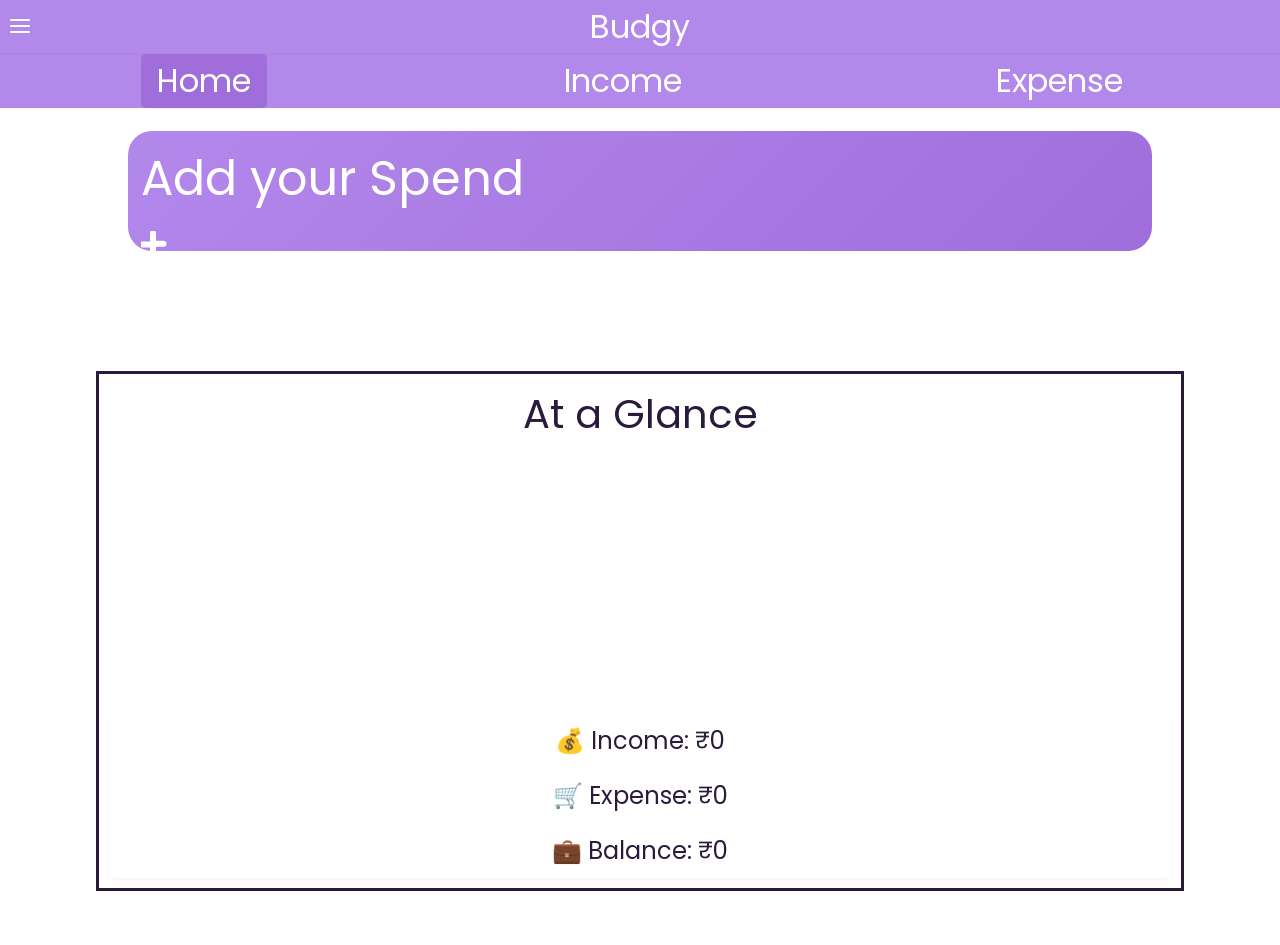
==== commit 941f2165: "v-4.4" ====
--- a/index.html
+++ b/index.html
@@ -6,15 +6,16 @@
     <meta name="theme-color" content="#b388eb" />
     <meta name="description" content="An expense tracker" />
     <title>Budgy.</title>
+
     <link rel="stylesheet" href="styles/base.css" />
-    <link rel="stylesheet" href="styles/theme.css" />
     <link rel="stylesheet" href="styles/navbar.css" />
-    <link rel="stylesheet" href="styles/responsive.css" />
+
     <link rel="stylesheet" href="styles/past.css" />
     <link rel="stylesheet" href="styles/display.css" />
     <link rel="stylesheet" href="styles/in&exp.css" />
     <link rel="stylesheet" href="styles/settings.css" />
-
+    <link rel="stylesheet" href="styles/theme.css" />
+    <link rel="stylesheet" href="styles/responsive.css" />
     <link
       href="https://fonts.googleapis.com/css2?family=Inter&family=Poppins&family=Quicksand&display=swap"
       rel="stylesheet"
--- a/styles/base.css
+++ b/styles/base.css
@@ -5,13 +5,15 @@
   text-align: center;
   box-sizing: border-box;
 }
+
 body,
 html {
-  background-color: #ffffff;
+  background-color: var(--bg-main);
   height: 100vh;
   overflow: hidden;
 }
-/*home*/
+
+/* home */
 .container {
   position: absolute;
   top: 12vh;
@@ -24,6 +26,7 @@
   height: 88vh;
   scroll-behavior: smooth;
 }
+
 .home,
 .income,
 .expenses {
@@ -36,9 +39,10 @@
   flex-direction: column;
   justify-content: space-evenly;
   align-items: center;
-  background-color: #ffffff;
+  background-color: var(--bg-main);
   font-size: 2rem;
 }
+
 .home .add {
   display: flex;
   flex-direction: column;
@@ -47,19 +51,21 @@
   padding: 1%;
   font-size: 1.5rem;
   height: 15%;
-  background: linear-gradient(135deg, #b388eb, #c7a7e8);
-}
-/*expense form*/
+  background: linear-gradient(135deg, var(--bg-button), var(--bg-button-hover));
+}
+
+/* expense form */
 .exForm {
   display: flex;
   flex-direction: column;
   justify-content: center;
   align-items: center;
-  background-color: #ffffff;
+  background-color: var(--bg-main);
   height: 100%;
   width: 100%;
   gap: 2rem;
 }
+
 .close {
   display: flex;
   justify-content: flex-end;
@@ -67,12 +73,14 @@
   position: fixed;
   top: 0;
   width: 100%;
-  background-color: #b388eb;
+  color: var(--text-main);
+  background-color: var(--bg-button);
   height: 7%;
   text-align: right;
   padding-right: 10px;
   font-size: 2rem;
 }
+
 .success-popup {
   position: fixed;
   bottom: 30px;
@@ -87,18 +95,19 @@
   font-size: 1rem;
   box-shadow: 0 4px 10px rgba(0, 0, 0, 0.2);
 }
-.tag .selected {
-  background-color: #c5add9;
-}
 button {
-  background-color: #b388eb;
+  background-color: var(--bg-button);
   color: white;
   border-radius: 1.5rem;
   border: none;
   font-size: 1rem;
 }
+
 #add {
-  background-color: #b388eb;
+  background-color: var(--bg-button);
+  color: white;
+  border-radius: 1.5rem;
+  border: none;
   height: 4rem;
   width: 45%;
   font-size: 1.8rem;
@@ -106,6 +115,9 @@
 
 .amt,
 .tags {
+  background-color: var(--bg-box);
+  color: var(--text-main);
+  border-radius: 1.2rem;
   position: relative;
   height: 25%;
   width: 90%;
@@ -113,8 +125,9 @@
   flex-direction: column;
   justify-content: center;
   align-items: center;
-  box-shadow: 0px 0px 6px rgba(0, 0, 0, 0.1);
-}
+  box-shadow: var(--shadow);
+}
+
 .tags {
   height: 35%;
 }
@@ -128,19 +141,23 @@
   padding: 1%;
   margin-top: 1rem;
   border-radius: 5px;
-  border: solid #44236f 2px;
-  background-color: #ffffff;
-}
+  border: solid var(--text-subtle) 2px;
+  background-color: var(--bg-box);
+  color: var(--text-main);
+}
+
 #tagInput {
   visibility: hidden;
   font-size: 1rem;
   height: 35%;
 }
+
 input::-webkit-outer-spin-button,
 input::-webkit-inner-spin-button {
   -webkit-appearance: none;
   margin: 0;
 }
+
 .tag {
   width: 100%;
   display: flex;
@@ -151,17 +168,23 @@
   gap: 0.5rem;
   flex-wrap: wrap;
 }
+
 .tag button {
   height: 50%;
   width: 30%;
   padding: 0.2rem;
   border-radius: 2.5vh;
-  background-color: #ffffff;
-  color: #44236f;
-  border: #44236f solid 2px;
+  background-color: var(--bg-card);
+  color: var(--text-main);
+  border: var(--text-subtle) solid 2px;
   font-size: 1rem;
   cursor: pointer;
 }
+.tag .selected {
+  background-color: var(--bg-button-hover);
+}
+
+/* modal edit */
 #editModalOverlay {
   position: fixed;
   top: 0;
@@ -176,22 +199,25 @@
 }
 
 #editModalBox {
-  background: #fff;
+  background: var(--bg-card);
   padding: 1.5rem;
   border-radius: 10px;
   width: 90%;
   max-width: 400px;
   text-align: center;
-  box-shadow: 0 0 12px rgba(0, 0, 0, 0.2);
+  box-shadow: var(--shadow);
+  color: var(--text-main);
 }
 
 #editModalBox input {
   width: 90%;
   padding: 0.7rem;
   margin-top: 1rem;
-  border: 1px solid #ccc;
+  border: 1px solid var(--border-color);
   border-radius: 6px;
   font-size: 1rem;
+  background-color: var(--bg-main);
+  color: var(--text-main);
 }
 
 .prompt-buttons {
@@ -205,10 +231,11 @@
   font-size: 1rem;
   border: none;
   border-radius: 6px;
-  background-color: #b388eb;
+  background-color: var(--bg-button);
   color: white;
   cursor: pointer;
 }
+
 #editModalOverlay.show {
   display: flex;
 }
--- a/styles/navbar.css
+++ b/styles/navbar.css
@@ -1,6 +1,6 @@
 /*navbar*/
 .navbar {
-  color: white;
+  color: var(--text-ondark);
   display: flex;
   flex-direction: column;
   position: fixed;
@@ -9,8 +9,8 @@
   z-index: 999;
   width: 100vw;
   height: 12vh;
-  font-size: clamp(24px, 5vw, 40px);
-  background-color: #b388eb;
+  font-size: 18px;
+  background-color: var(--bg-nav);
 }
 .nav {
   display: flex;
@@ -21,11 +21,11 @@
   box-shadow: 0px 0px 1px rgba(0, 0, 0, 0.2);
 }
 .nav a {
-  color: white;
+  color: var(--text-ondark);
   text-decoration: none;
   border-radius: 5px;
-  padding: 7px 16px;
+  padding: 3px 16px;
 }
 .nav a.active {
-  background-color: #6434a3;
+  background-color: var(--bg-button-hover);
 }
--- a/styles/past.css
+++ b/styles/past.css
@@ -5,33 +5,37 @@
   height: 3rem;
   width: 95%;
   transition: height 0.3s ease;
-  background-color: white;
+  background-color: var(--bg-main);
   z-index: 2;
 }
+
 #past-section.open {
   height: 45vh;
 }
+
 .p-header {
   position: absolute;
   bottom: 1%;
   width: 100%;
-  height: 3rem;
+  height: 2.5rem;
   display: flex;
   justify-content: center;
   align-items: center;
   gap: 1rem;
   border-radius: 5px;
-  border: solid #44236f;
-  color: #44236f;
-  background-color: #ffffff;
-  box-shadow: 0 2px 6px rgba(0, 0, 0, 0.2);
+  border: solid var(--text-subtle);
+  color: var(--text-subtle);
+  background-color: var(--bg-card);
+  box-shadow: var(--shadow);
   font-size: 1.6rem;
   z-index: 3;
   transition: bottom 0.3s ease;
 }
+
 .p-header.raised {
   bottom: calc(45vh - 3rem);
 }
+
 .past {
   position: absolute;
   top: 3rem;
@@ -40,13 +44,15 @@
   width: 100%;
   overflow-y: auto;
 }
+
 .pastDiv {
   height: 20%;
-  background-color: #c7a7e8;
-  color: #44236f;
+  background-color: var(--bg-card);
+  color: var(--text-subtle);
   border-radius: 10px;
   font-size: 1.5rem;
 }
+
 .pDiv-header {
   margin: 0.8rem;
   height: 100%;
@@ -55,29 +61,32 @@
   justify-content: center;
   align-items: center;
 }
+
 .pDiv-content.hidden {
   max-height: 0;
   padding: 0;
   overflow: hidden;
   transition: max-height 0.3s ease;
 }
+
 .pDiv-content {
   max-height: 300px;
   padding-bottom: 5%;
   transition: max-height 0.3s ease;
   overflow-y: auto;
-  display: flex;
-  flex-direction: row;
-  flex-wrap: wrap;
+  display: grid;
+  grid-template-columns: repeat(2, 1fr);
+  gap: 0.5rem;
   position: relative;
   z-index: 2;
-  background-color: white;
+  background-color: var(--bg-main);
 }
 
 .arrow-caret {
   transition: transform 0.3s ease;
   transform-origin: center;
 }
+
 .rotated {
   transform: rotate(180deg);
 }
--- a/styles/display.css
+++ b/styles/display.css
@@ -1,12 +1,14 @@
 .home .display {
-  height: 60%;
+  color: var(--text-main);
+  height: 65%;
   width: 85%;
-  border: solid #44236f;
+  border: solid var(--text-main);
   display: flex;
   flex-direction: column;
   justify-content: center;
   align-items: center;
   gap: 1rem;
+  padding: 10px;
 }
 
 .donut-canvas-wrapper {
@@ -15,15 +17,18 @@
   display: flex;
   justify-content: center;
 }
+
 .par-wrap {
   position: relative;
   width: 225px;
   height: 225px;
 }
+
 canvas {
   width: 225px;
   height: 225px;
 }
+
 .canvas-center {
   position: absolute;
   top: 50%;
@@ -32,18 +37,19 @@
   height: 75px;
   transform: translate(-50%, -50%);
   border-radius: 50%;
-  background: #fff;
+  background: var(--bg-main);
   display: flex;
   align-items: center;
   justify-content: center;
   font-weight: bold;
-  box-shadow: inset 0 0 4px #ccc;
+  box-shadow: inset 0 0 4px var(--border-light);
   pointer-events: none;
 }
+
 .tooltip {
   position: absolute;
-  background: white;
-  border: 1px solid #ccc;
+  background: var(--bg-main);
+  border: 1px solid var(--border-light);
   padding: 6px 10px;
   border-radius: 6px;
   font-size: 1rem;
@@ -51,22 +57,26 @@
   z-index: 10;
   white-space: nowrap;
 }
+
 .hidden {
   display: none;
 }
+
 .summary {
+  color: var(--text-main);
   display: flex;
   flex-direction: column;
   width: 100%;
-  border: 1px solid #dee2e6;
+  border: 1px solid var(--border-medium);
   border-radius: 0.5rem;
-  box-shadow: 0 2px 6px rgba(0, 0, 0, 0.05);
+  box-shadow: var(--shadow);
 }
+
 .summary-card {
   font-size: 1.5rem;
   padding: 10px 12px;
-  border-bottom: 1px solid #dee2e6;
-  background-color: #fff;
+  border-bottom: 1px solid var(--border-medium);
+  background-color: var(--bg-main);
   display: flex;
   justify-content: center;
   align-items: center;
--- a/styles/in&exp.css
+++ b/styles/in&exp.css
@@ -4,15 +4,19 @@
   font-size: 1.2rem;
   margin-top: 1rem;
 }
+
 #inAmt {
-  top: 5vh;
+  top: 3vh;
   font-size: 30px;
+  height: 30%;
 }
+
 #income {
   font-size: 2rem;
   height: 3rem;
   width: 9rem;
 }
+
 .inDiv,
 .exDiv {
   position: relative;
@@ -21,14 +25,15 @@
   justify-content: center;
   align-content: flex-start;
   flex-direction: column;
-  background-color: #c7a7e8;
+  background-color: var(--bg-card);
   border-radius: 5px;
   margin: 1%;
   margin-left: 2.3%;
   padding: 0.2rem;
-  height: 16%;
-  width: 46%;
+  height: auto;
+  width: 100%;
 }
+
 .inDiv {
   gap: 0.5rem;
   flex-direction: row;
@@ -37,36 +42,48 @@
   flex-wrap: nowrap;
   align-items: center;
 }
+.exDiv {
+  margin: 0;
+}
+
 .inDiv p,
 .exDiv p {
   width: 40%;
   font-size: 1.5rem;
   padding: 1%;
-  color: #44236f;
+  color: var(--text-subtle);
   text-align: left;
 }
+.exDiv p {
+  height: 33%;
+}
+
 .inDiv #date,
 .exDiv #t,
 .exDiv #date {
   font-size: 1rem;
   text-align: center;
   padding: 0.5rem;
+  color: var(--text-main);
 }
+
 .exDiv #t {
   display: inline-block;
+  max-height: 33%;
   height: 1.8rem;
   font-size: 0.8rem;
   min-width: 4rem;
   max-width: max-content;
   border-radius: 999px;
-  background-color: #6434a3;
-  color: #c5add9;
+  background-color: var(--text-accent);
+  color: var(--bg-card);
   white-space: nowrap;
 }
+
 #menu {
   cursor: pointer;
-  color: #44236f;
-  background-color: #c7a7e8;
+  color: var(--text-subtle);
+  background-color: var(--bg-card);
   width: 2rem;
   font-size: 1.5rem;
   height: 2rem;
@@ -74,71 +91,83 @@
   right: 0%;
   top: 5%;
 }
+
 .inDiv #menu {
   height: 100%;
   width: calc(100% - 80% - 1rem);
   position: static;
 }
+
 .dd {
   position: absolute;
   height: auto;
   width: 5.5rem;
   top: 30%;
   left: 50%;
-  background-color: #d7cbe9;
+  background-color: var(--bg-button-hover);
   border-radius: 5px;
   z-index: 10;
   display: flex;
   flex-direction: column;
-  box-shadow: 0 2px 8px rgba(0, 0, 0, 0.05);
+  box-shadow: var(--shadow);
 }
+
 .inDiv .dd {
   left: 70%;
   top: 65%;
 }
+
 .inDiv .dd button,
 .exDiv .dd button {
   background: none;
   cursor: pointer;
   width: 100%;
-  color: #44236f;
+  color: var(--text-subtle);
   margin: 0.3rem;
   font-size: 1rem;
 }
+
 .hidden {
   display: none;
 }
+
 .bill {
   max-width: 10%;
   margin-top: 5px;
 }
+
 .historylist {
   width: 90%;
   height: 60%;
   font-size: 1.5rem;
-  box-shadow: 0 2px 6px rgba(0, 0, 0, 0.2);
+  box-shadow: var(--shadow);
   border-radius: 5px;
   padding: 2%;
   margin-top: 3rem;
+  background-color: var(--bg-box);
+  color: var(--text-main);
 }
+
 .incList {
   height: 90%;
   padding-top: 5px;
   overflow-y: auto;
   scrollbar-width: none;
 }
+
 .expenses {
+  color: var(--text-main);
   position: relative;
 }
+
 .curr {
   width: 95%;
   height: 94%;
   padding-bottom: 3rem;
-  display: flex;
-  flex-wrap: wrap;
-  flex-direction: row;
-  align-content: flex-start;
-  box-shadow: 0 2px 6px rgba(0, 0, 0, 0.2);
+  display: grid;
+  grid-template-columns: repeat(2, 1fr);
+  gap: 0.5rem;
+  box-shadow: var(--shadow);
   border-radius: 5px;
   margin: 1%;
   flex: 1;
@@ -146,13 +175,16 @@
   transition: flex 0.3s ease;
   scrollbar-width: none;
   z-index: 1;
+  background-color: var(--bg-main);
 }
+
 .inDiv button,
 .exDiv button {
   width: 15%;
   font-size: 2rem;
   height: auto;
 }
+
 .bill-img {
   width: 30%;
   height: 30%;
--- a/styles/settings.css
+++ b/styles/settings.css
@@ -4,10 +4,11 @@
   left: 0;
   height: 5vh;
   aspect-ratio: 1;
-  background-color: #b388eb;
+  background-color: var(--accent);
   border-radius: 5px;
-  font-size: 3rem;
+  font-size: 2.5rem;
 }
+
 #overlay1,
 #set-modal {
   height: 100vh;
@@ -18,9 +19,10 @@
   left: 0;
   z-index: 9999;
 }
+
 .set-page {
-  background-color: white;
-  color: #44236f;
+  background-color: var(--bg-main);
+  color: var(--text-main);
   text-align: center;
   font-size: 2rem;
   height: 100%;
@@ -28,31 +30,36 @@
   overflow-y: auto;
   position: relative;
 }
+
 .set-page input {
   height: 1.5rem;
   width: 1.5rem;
-  background-color: #44236f;
-  color: white;
+  background-color: var(--text-main);
+  color: var(--text-light);
 }
+
 .settings-title {
   font-size: 2.5rem;
   margin-bottom: 1.5rem;
-  color: #44236f;
+  color: var(--text-main);
 }
+
 .settings-section {
   margin: 1.2rem auto;
   padding: 1rem;
   width: 90%;
-  background-color: #f7f4fb;
+  background-color: var(--bg-box);
   border-radius: 10px;
-  box-shadow: 0 1px 4px rgba(0, 0, 0, 0.1);
+  box-shadow: var(--shadow);
   text-align: left;
 }
+
 .settings-section h2 {
   font-size: 1.2rem;
   margin-bottom: 0.6rem;
-  color: #44236f;
+  color: var(--text-main);
 }
+
 .settings-section label,
 .settings-section p {
   display: flex;
@@ -61,23 +68,26 @@
   margin: 0.6rem 0;
   font-size: 1rem;
 }
+
 #mode-box {
   justify-content: flex-start;
   gap: 1rem;
 }
+
 .settings-section input[type="number"] {
   padding: 0.4rem;
   border-radius: 6px;
-  border: 1px solid #ccc;
+  border: 1px solid var(--input-border);
   font-size: 1rem;
   width: 50%;
+  background-color: var(--input-bg);
 }
 
 .settings-section button {
   margin: 0.4rem 0;
   padding: 0.5rem 1rem;
-  background-color: #b388eb;
-  color: white;
+  background-color: var(--accent);
+  color: var(--text-light);
   border: none;
   border-radius: 6px;
   font-size: 1rem;
@@ -85,5 +95,5 @@
 }
 
 .settings-section button:hover {
-  background-color: #a06eda;
+  background-color: var(--accent-hover);
 }
--- a/styles/theme.css
+++ b/styles/theme.css
@@ -1,32 +1,32 @@
-/*dark*/
-body.dark .set-page,
-body.dark .container,
-body.dark .home,
-body.dark .expenses,
-body.dark .income,
-body.dark .exForm,
-body.dark .past {
-  background-color: #2a1b3d;
-  color: #7c64a2;
+/* theme.css */
+
+/* LIGHT MODE */
+:root {
+  --bg-main: #ffffff;
+  --bg-card: #d0b7f1;
+  --bg-nav: #b388eb;
+  --bg-button: #b388eb;
+  --bg-button-hover: #a06edb;
+  --bg-box: #f7f4fb;
+  --text-main: #2a1b3d;
+  --text-subtle: #44236f;
+  --text-accent: #6434a3;
+  --text-ondark: #ffffff;
+  --border-color: #dee2e6;
+  --shadow: 0 2px 6px rgba(0, 0, 0, 0.05);
 }
-body.dark .display,
-body.dark .home.add,
-body.dark input,
-body.dark button,
-body.dark .exDiv,
-body.dark .inDiv,
-body.dark .p-header,
-body.dark #menu {
-  background-color: #b388eb;
-  color: #2a1b3d;
+
+/* DARK MODE */
+body.dark {
+  --bg-main: #1c1327;
+  --bg-card: #20034c;
+  --bg-nav: #5e3ea1;
+  --bg-box: #5e3ea1;
+  --bg-button: #20034c;
+  --bg-button-hover: #7c5bd4;
+  --text-main: #e6dcf5;
+  --text-subtle: #bca8e9;
+  --text-accent: #d0b7f1;
+  --border-color: #3d2a52;
+  --shadow: 0 0 12px rgba(255, 255, 255, 0.05);
 }
-body.dark .home.add {
-  background: linear-gradient(135deg, #2a1b3d, #6434a3);
-}
-body.dark .amt,
-body.dark .historylist,
-body.dark .curr,
-body.dark .tags,
-body.dark .barRow {
-  box-shadow: 0 0 8px rgba(238, 235, 235, 0.5);
-}
--- a/styles/responsive.css
+++ b/styles/responsive.css
@@ -1,4 +1,4 @@
-@media screen and (max-width: 376px) {
+@media screen and (max-width: 400px) {
   .nav {
     font-size: 1rem;
   }
@@ -26,9 +26,6 @@
   }
   .tag {
     margin: 0;
-  }
-  .exDiv {
-    height: 18%;
   }
   .inDiv p,
   .exDiv p {
@@ -50,10 +47,9 @@
     height: 3rem;
   }
   .home .add {
-    width: 80%;
+    width: 65%;
     padding: 1%;
     font-size: 1.2rem;
-    height: 10%;
   }
   .barRow,
   .balance {
@@ -73,7 +69,7 @@
 @media screen and (min-width: 768px) {
   .nav {
     font-size: 2rem;
-    height: 7vh;
+    height: 12vh;
   }
   .home,
   .expenses,
@@ -83,14 +79,10 @@
   .home .display {
     margin-top: 8%;
   }
-  .income .amt {
-    height: 30%;
-  }
   .amt input,
-  .income input {
+  #income {
     width: 35%;
     font-size: 3.8rem;
-    margin-top: 4rem;
   }
   #tagInput {
     width: 35%;
@@ -110,27 +102,39 @@
   .tag button {
     font-size: 1.5rem;
   }
+  .curr {
+    display: flex;
+    flex-direction: column;
+  }
   .exDiv {
     gap: 3rem;
     flex-direction: row;
-    height: 12%;
-    width: 95%;
+    height: 15%;
+    width: 100%;
+    font-size: 2rem;
     flex-wrap: nowrap;
     align-items: center;
     justify-content: flex-start;
   }
-  .inDiv p,
-  .exDiv p {
-    font-size: 100%;
+  .inDiv p {
     width: 30%;
     text-align: center;
+    font-size: 2rem;
+  }
+  .exDiv p {
+    width: 30%;
+    height: 100%;
+    text-align: center;
+    font-size: 2rem;
   }
   .inDiv #date,
   .exDiv #t,
   .exDiv #date {
     font-size: 1.2rem;
+    align-content: center;
   }
   .exDiv #t {
+    max-height: 2.5rem;
     height: auto;
   }
   .inDiv button,
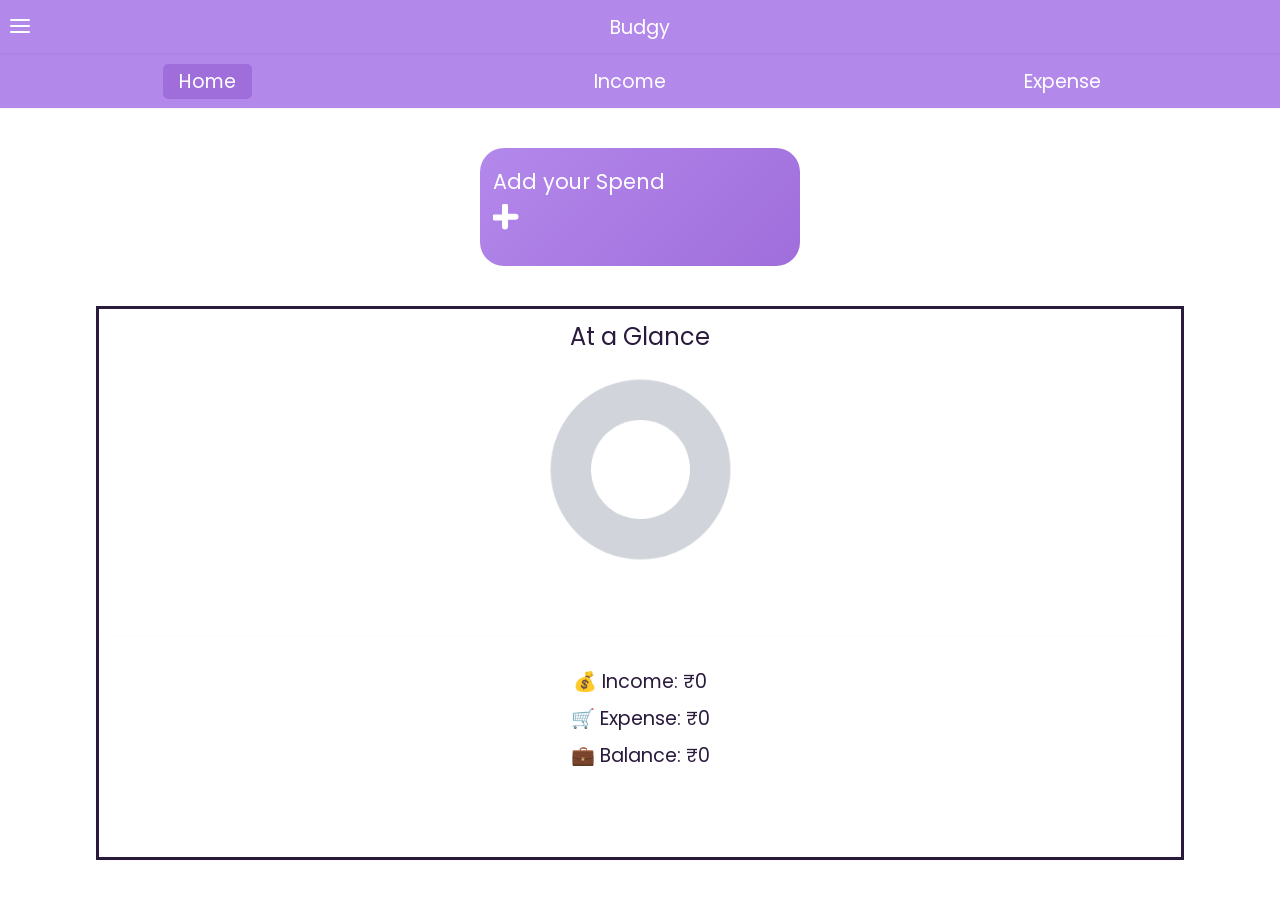
==== commit cc1ed319: "Upgraded to 5.0.1" ====
--- a/index.html
+++ b/index.html
@@ -9,11 +9,12 @@
 
     <link rel="stylesheet" href="styles/base.css" />
     <link rel="stylesheet" href="styles/navbar.css" />
-
     <link rel="stylesheet" href="styles/past.css" />
     <link rel="stylesheet" href="styles/display.css" />
     <link rel="stylesheet" href="styles/in&exp.css" />
+    <link rel="stylesheet" href="styles/edit.css" />
     <link rel="stylesheet" href="styles/settings.css" />
+    <link rel="stylesheet" href="styles/exform.css" />
     <link rel="stylesheet" href="styles/theme.css" />
     <link rel="stylesheet" href="styles/responsive.css" />
     <link
@@ -52,7 +53,6 @@
         <a href="#e">Expense</a>
       </div>
     </div>
-
     <div class="container">
       <div class="home" id="h">
         <button class="add">
@@ -121,7 +121,6 @@
           </div>
         </div>
       </div>
-
       <div class="income" id="i">
         <div class="amt" id="inAmt">
           <p>Add Amount :</p>
@@ -160,6 +159,7 @@
       </div>
     </div>
 
+    <!-- image -->
     <div
       id="fullImageView"
       style="
@@ -210,12 +210,11 @@
       <img id="fullImg" src="" style="max-width: 100%; max-height: 100%" />
     </div>
 
+    <!--settings-->
     <div id="set-modal">
+      <span class="close" onclick="closeModal()">&#10006;</span>
       <div class="set-page">
-        <span class="close" onclick="closeModal()">&#10006;</span>
-        <p style="position: absolute; top: 8%; left: 30%; font-size: 3rem">
-          Settings
-        </p>
+        <p>Settings</p>
         <section class="settings-section">
           <h2>Appearance</h2>
           <label id="mode-box">
@@ -244,12 +243,13 @@
 
         <section class="settings-section">
           <h2>About</h2>
-          <p>Version: 1.0.0</p>
+          <p>Version: 5.0.1</p>
           <p>Made by Amina</p>
         </section>
       </div>
     </div>
 
+    <!--edit-->
     <div id="editModalOverlay">
       <div id="editModalBox">
         <h2>Edit Entry</h2>
@@ -262,6 +262,6 @@
       </div>
     </div>
 
-    <script src="script.js"></script>
+    <script type="module" src="./js/main.js"></script>
   </body>
 </html>
--- a/styles/base.css
+++ b/styles/base.css
@@ -5,14 +5,12 @@
   text-align: center;
   box-sizing: border-box;
 }
-
 body,
 html {
   background-color: var(--bg-main);
   height: 100vh;
   overflow: hidden;
 }
-
 /* home */
 .container {
   position: absolute;
@@ -25,6 +23,14 @@
   width: 100vw;
   height: 88vh;
   scroll-behavior: smooth;
+}
+.empty-placeholder {
+  grid-column: 1 / -1;
+  text-align: center;
+  color: #6b7280; /* muted gray */
+  font-style: italic;
+  padding: 1rem;
+  font-size: 1rem;
 }
 
 .home,
@@ -42,7 +48,6 @@
   background-color: var(--bg-main);
   font-size: 2rem;
 }
-
 .home .add {
   display: flex;
   flex-direction: column;
@@ -53,48 +58,6 @@
   height: 15%;
   background: linear-gradient(135deg, var(--bg-button), var(--bg-button-hover));
 }
-
-/* expense form */
-.exForm {
-  display: flex;
-  flex-direction: column;
-  justify-content: center;
-  align-items: center;
-  background-color: var(--bg-main);
-  height: 100%;
-  width: 100%;
-  gap: 2rem;
-}
-
-.close {
-  display: flex;
-  justify-content: flex-end;
-  align-items: center;
-  position: fixed;
-  top: 0;
-  width: 100%;
-  color: var(--text-main);
-  background-color: var(--bg-button);
-  height: 7%;
-  text-align: right;
-  padding-right: 10px;
-  font-size: 2rem;
-}
-
-.success-popup {
-  position: fixed;
-  bottom: 30px;
-  left: 50%;
-  transform: translateX(-50%);
-  background-color: #f44336;
-  color: #e0f2f7;
-  padding: 12px 20px;
-  border-radius: 10px;
-  z-index: 10000;
-  opacity: 0.7;
-  font-size: 1rem;
-  box-shadow: 0 4px 10px rgba(0, 0, 0, 0.2);
-}
 button {
   background-color: var(--bg-button);
   color: white;
@@ -102,140 +65,3 @@
   border: none;
   font-size: 1rem;
 }
-
-#add {
-  background-color: var(--bg-button);
-  color: white;
-  border-radius: 1.5rem;
-  border: none;
-  height: 4rem;
-  width: 45%;
-  font-size: 1.8rem;
-}
-
-.amt,
-.tags {
-  background-color: var(--bg-box);
-  color: var(--text-main);
-  border-radius: 1.2rem;
-  position: relative;
-  height: 25%;
-  width: 90%;
-  display: flex;
-  flex-direction: column;
-  justify-content: center;
-  align-items: center;
-  box-shadow: var(--shadow);
-}
-
-.tags {
-  height: 35%;
-}
-
-.amt input,
-.income input,
-#tagInput {
-  height: 27%;
-  width: 45%;
-  font-size: 100%;
-  padding: 1%;
-  margin-top: 1rem;
-  border-radius: 5px;
-  border: solid var(--text-subtle) 2px;
-  background-color: var(--bg-box);
-  color: var(--text-main);
-}
-
-#tagInput {
-  visibility: hidden;
-  font-size: 1rem;
-  height: 35%;
-}
-
-input::-webkit-outer-spin-button,
-input::-webkit-inner-spin-button {
-  -webkit-appearance: none;
-  margin: 0;
-}
-
-.tag {
-  width: 100%;
-  display: flex;
-  margin-top: 2rem;
-  flex-direction: row;
-  justify-content: center;
-  align-items: center;
-  gap: 0.5rem;
-  flex-wrap: wrap;
-}
-
-.tag button {
-  height: 50%;
-  width: 30%;
-  padding: 0.2rem;
-  border-radius: 2.5vh;
-  background-color: var(--bg-card);
-  color: var(--text-main);
-  border: var(--text-subtle) solid 2px;
-  font-size: 1rem;
-  cursor: pointer;
-}
-.tag .selected {
-  background-color: var(--bg-button-hover);
-}
-
-/* modal edit */
-#editModalOverlay {
-  position: fixed;
-  top: 0;
-  left: 0;
-  height: 100vh;
-  width: 100vw;
-  background: rgba(0, 0, 0, 0.6);
-  display: none;
-  justify-content: center;
-  align-items: center;
-  z-index: 9999;
-}
-
-#editModalBox {
-  background: var(--bg-card);
-  padding: 1.5rem;
-  border-radius: 10px;
-  width: 90%;
-  max-width: 400px;
-  text-align: center;
-  box-shadow: var(--shadow);
-  color: var(--text-main);
-}
-
-#editModalBox input {
-  width: 90%;
-  padding: 0.7rem;
-  margin-top: 1rem;
-  border: 1px solid var(--border-color);
-  border-radius: 6px;
-  font-size: 1rem;
-  background-color: var(--bg-main);
-  color: var(--text-main);
-}
-
-.prompt-buttons {
-  display: flex;
-  justify-content: space-around;
-  margin-top: 1.2rem;
-}
-
-.prompt-buttons button {
-  padding: 0.5rem 1.2rem;
-  font-size: 1rem;
-  border: none;
-  border-radius: 6px;
-  background-color: var(--bg-button);
-  color: white;
-  cursor: pointer;
-}
-
-#editModalOverlay.show {
-  display: flex;
-}
--- a/styles/past.css
+++ b/styles/past.css
@@ -8,11 +8,9 @@
   background-color: var(--bg-main);
   z-index: 2;
 }
-
 #past-section.open {
   height: 45vh;
 }
-
 .p-header {
   position: absolute;
   bottom: 1%;
@@ -31,11 +29,9 @@
   z-index: 3;
   transition: bottom 0.3s ease;
 }
-
 .p-header.raised {
   bottom: calc(45vh - 3rem);
 }
-
 .past {
   position: absolute;
   top: 3rem;
@@ -44,7 +40,6 @@
   width: 100%;
   overflow-y: auto;
 }
-
 .pastDiv {
   height: 20%;
   background-color: var(--bg-card);
@@ -52,7 +47,6 @@
   border-radius: 10px;
   font-size: 1.5rem;
 }
-
 .pDiv-header {
   margin: 0.8rem;
   height: 100%;
@@ -61,14 +55,12 @@
   justify-content: center;
   align-items: center;
 }
-
 .pDiv-content.hidden {
   max-height: 0;
   padding: 0;
   overflow: hidden;
   transition: max-height 0.3s ease;
 }
-
 .pDiv-content {
   max-height: 300px;
   padding-bottom: 5%;
@@ -81,12 +73,10 @@
   z-index: 2;
   background-color: var(--bg-main);
 }
-
 .arrow-caret {
   transition: transform 0.3s ease;
   transform-origin: center;
 }
-
 .rotated {
   transform: rotate(180deg);
 }
--- a/styles/display.css
+++ b/styles/display.css
@@ -63,6 +63,8 @@
 }
 
 .summary {
+  height: 40%;
+  padding: 25px 0px;
   color: var(--text-main);
   display: flex;
   flex-direction: column;
--- a/styles/in&exp.css
+++ b/styles/in&exp.css
@@ -7,7 +7,7 @@
 
 #inAmt {
   top: 3vh;
-  font-size: 30px;
+  font-size: 1.5rem;
   height: 30%;
 }
 
@@ -64,7 +64,7 @@
   font-size: 1rem;
   text-align: center;
   padding: 0.5rem;
-  color: var(--text-main);
+  color: var(--text-subtle);
 }
 
 .exDiv #t {
@@ -80,7 +80,7 @@
   white-space: nowrap;
 }
 
-#menu {
+.menu {
   cursor: pointer;
   color: var(--text-subtle);
   background-color: var(--bg-card);
@@ -92,7 +92,7 @@
   top: 5%;
 }
 
-.inDiv #menu {
+.inDiv .menu {
   height: 100%;
   width: calc(100% - 80% - 1rem);
   position: static;
@@ -176,6 +176,7 @@
   scrollbar-width: none;
   z-index: 1;
   background-color: var(--bg-main);
+  align-content: start;
 }
 
 .inDiv button,
--- a/styles/edit.css
+++ b/styles/edit.css
@@ -0,0 +1,51 @@
+#editModalOverlay {
+  position: fixed;
+  top: 0;
+  left: 0;
+  height: 100vh;
+  width: 100vw;
+  background: rgba(0, 0, 0, 0.6);
+  display: none;
+  justify-content: center;
+  align-items: center;
+  z-index: 9999;
+}
+#editModalBox {
+  background: var(--bg-card);
+  padding: 1.5rem;
+  border-radius: 10px;
+  width: 90%;
+  max-width: 400px;
+  text-align: center;
+  box-shadow: var(--shadow);
+  color: var(--text-main);
+}
+#editModalBox input {
+  display: block;
+  width: 90%;
+  padding: 0.7rem;
+  margin-top: 1rem;
+  margin-left: 1rem;
+  border: 1px solid var(--border-color);
+  border-radius: 6px;
+  font-size: 1.2rem;
+  background-color: var(--bg-main);
+  color: var(--text-main);
+}
+.prompt-buttons {
+  display: flex;
+  justify-content: space-around;
+  margin-top: 1.2rem;
+}
+.prompt-buttons button {
+  padding: 0.5rem 1.2rem;
+  font-size: 1rem;
+  border: none;
+  border-radius: 6px;
+  background-color: var(--bg-button);
+  color: white;
+  cursor: pointer;
+}
+#editModalOverlay.show {
+  display: flex;
+}
--- a/styles/settings.css
+++ b/styles/settings.css
@@ -8,7 +8,6 @@
   border-radius: 5px;
   font-size: 2.5rem;
 }
-
 #overlay1,
 #set-modal {
   height: 100vh;
@@ -19,33 +18,34 @@
   left: 0;
   z-index: 9999;
 }
-
 .set-page {
+  display: flex;
+  flex-direction: column;
   background-color: var(--bg-main);
   color: var(--text-main);
   text-align: center;
-  font-size: 2rem;
-  height: 100%;
+  font-size: 1.5rem;
+  gap: 0.5rem;
+  padding: 20px 10px;
+  height: calc(100vh - 7vh);
   align-content: center;
   overflow-y: auto;
   position: relative;
+  top: 7vh;
 }
-
 .set-page input {
   height: 1.5rem;
   width: 1.5rem;
   background-color: var(--text-main);
   color: var(--text-light);
 }
-
 .settings-title {
   font-size: 2.5rem;
   margin-bottom: 1.5rem;
   color: var(--text-main);
 }
-
 .settings-section {
-  margin: 1.2rem auto;
+  margin: 0.8rem auto;
   padding: 1rem;
   width: 90%;
   background-color: var(--bg-box);
@@ -53,13 +53,11 @@
   box-shadow: var(--shadow);
   text-align: left;
 }
-
 .settings-section h2 {
   font-size: 1.2rem;
   margin-bottom: 0.6rem;
   color: var(--text-main);
 }
-
 .settings-section label,
 .settings-section p {
   display: flex;
@@ -68,12 +66,10 @@
   margin: 0.6rem 0;
   font-size: 1rem;
 }
-
 #mode-box {
   justify-content: flex-start;
   gap: 1rem;
 }
-
 .settings-section input[type="number"] {
   padding: 0.4rem;
   border-radius: 6px;
@@ -82,7 +78,6 @@
   width: 50%;
   background-color: var(--input-bg);
 }
-
 .settings-section button {
   margin: 0.4rem 0;
   padding: 0.5rem 1rem;
@@ -93,7 +88,6 @@
   font-size: 1rem;
   cursor: pointer;
 }
-
 .settings-section button:hover {
   background-color: var(--accent-hover);
 }
--- a/styles/exform.css
+++ b/styles/exform.css
@@ -0,0 +1,116 @@
+/* expense form */
+.exForm {
+  display: flex;
+  flex-direction: column;
+  justify-content: center;
+  align-items: center;
+  background-color: var(--bg-main);
+  height: 100%;
+  width: 100%;
+  gap: 2rem;
+}
+.close {
+  display: flex;
+  justify-content: flex-end;
+  align-items: center;
+  position: fixed;
+  top: 0;
+  width: 100%;
+  color: var(--text-main);
+  background-color: var(--bg-button);
+  height: 7vh;
+  text-align: right;
+  padding-right: 10px;
+  font-size: 2rem;
+  z-index: 1;
+}
+.success-popup {
+  position: fixed;
+  bottom: 30px;
+  left: 50%;
+  transform: translateX(-50%);
+  background-color: #f44336;
+  color: #e0f2f7;
+  padding: 12px 20px;
+  border-radius: 10px;
+  z-index: 10000;
+  opacity: 0.7;
+  font-size: 1rem;
+  box-shadow: 0 4px 10px rgba(0, 0, 0, 0.2);
+}
+#add {
+  background-color: var(--bg-button);
+  color: white;
+  border-radius: 1.5rem;
+  border: none;
+  height: 4rem;
+  width: 45%;
+  font-size: 1.2rem;
+}
+.amt,
+.tags {
+  background-color: var(--bg-box);
+  color: var(--text-main);
+  border-radius: 1.2rem;
+  position: relative;
+  height: 25%;
+  width: 90%;
+  display: flex;
+  flex-direction: column;
+  justify-content: center;
+  align-items: center;
+  box-shadow: var(--shadow);
+  font-size: 1.5rem;
+}
+.tags {
+  justify-content: space-evenly;
+  margin: 2rem 0;
+  padding: 1rem 0;
+}
+.amt input,
+.income input,
+#tagInput {
+  height: 27%;
+  width: 45%;
+  font-size: 100%;
+  padding: 1%;
+  margin-top: 1rem;
+  border-radius: 5px;
+  border: solid var(--text-subtle) 2px;
+  background-color: var(--bg-box);
+  color: var(--text-main);
+}
+#tagInput {
+  visibility: hidden;
+  font-size: 1rem;
+  height: 35%;
+}
+input::-webkit-outer-spin-button,
+input::-webkit-inner-spin-button {
+  -webkit-appearance: none;
+  margin: 0;
+}
+.tag {
+  width: 100%;
+  display: flex;
+  margin-top: 2rem;
+  flex-direction: row;
+  justify-content: center;
+  align-items: center;
+  gap: 0.5rem;
+  flex-wrap: wrap;
+}
+.tag button {
+  height: 50%;
+  width: 30%;
+  padding: 0.2rem;
+  border-radius: 2.5vh;
+  background-color: var(--bg-card);
+  color: var(--text-main);
+  border: var(--text-subtle) solid 2px;
+  font-size: 1rem;
+  cursor: pointer;
+}
+.tag .selected {
+  background-color: var(--bg-button-hover);
+}
--- a/styles/responsive.css
+++ b/styles/responsive.css
@@ -68,21 +68,25 @@
 }
 @media screen and (min-width: 768px) {
   .nav {
-    font-size: 2rem;
-    height: 12vh;
+    font-size: 1.4rem;
+    height: 10vh;
   }
   .home,
   .expenses,
   .income {
-    font-size: 2.5rem;
-  }
-  .home .display {
-    margin-top: 8%;
+    font-size: 2rem;
   }
   .amt input,
   #income {
     width: 35%;
-    font-size: 3.8rem;
+    font-size: 2rem;
+  }
+  #inAmt {
+    justify-content: space-evenly;
+    height: 25%;
+  }
+  .historylist {
+    height: 65%;
   }
   #tagInput {
     width: 35%;
@@ -99,8 +103,13 @@
   .tags p {
     top: 5%;
   }
+  .tag {
+    justify-content: space-evenly;
+    gap: 2rem;
+  }
   .tag button {
     font-size: 1.5rem;
+    width: 20%;
   }
   .curr {
     display: flex;
@@ -119,13 +128,17 @@
   .inDiv p {
     width: 30%;
     text-align: center;
-    font-size: 2rem;
+    font-size: 1.8rem;
   }
   .exDiv p {
     width: 30%;
-    height: 100%;
+    height: auto;
     text-align: center;
     font-size: 2rem;
+  }
+  .pDiv-content {
+    display: flex;
+    flex-direction: column;
   }
   .inDiv #date,
   .exDiv #t,
@@ -166,7 +179,6 @@
   }
   .inDiv {
     gap: 4rem;
-    height: 20%;
   }
   .bill-img {
     right: 10%;
@@ -179,27 +191,40 @@
   }
 }
 @media screen and (min-width: 1000px) {
+  .amt input,
+  #income {
+    width: 20%;
+  }
   .exDiv,
   .inDiv {
     height: 19%;
     font-size: 2.8rem;
   }
   .nav {
-    height: 11vh;
-  }
-  .container {
-    height: 93vh;
-  }
-  .home {
-    height: 89vh;
+    height: 10vh;
+    font-size: 1.2rem;
+  }
+  .home .add {
+    width: 25%;
+    height: 15%;
+    font-size: 1.3rem;
+  }
+  .home .display {
+    position: relative;
+    height: 70%;
+    justify-content: flex-start;
+    font-size: 1.5rem;
+    gap: 0.2rem;
+  }
+  .summary {
+    position: absolute;
+    bottom: 0;
+  }
+  .summary-card {
+    font-size: 1.2rem;
+    padding: 4px 4px;
   }
   .p-header {
-    height: 10%;
     margin-bottom: 1%;
   }
-  .home .add {
-    margin-top: 5px;
-    margin-bottom: 0;
-    font-size: larger;
-  }
 }
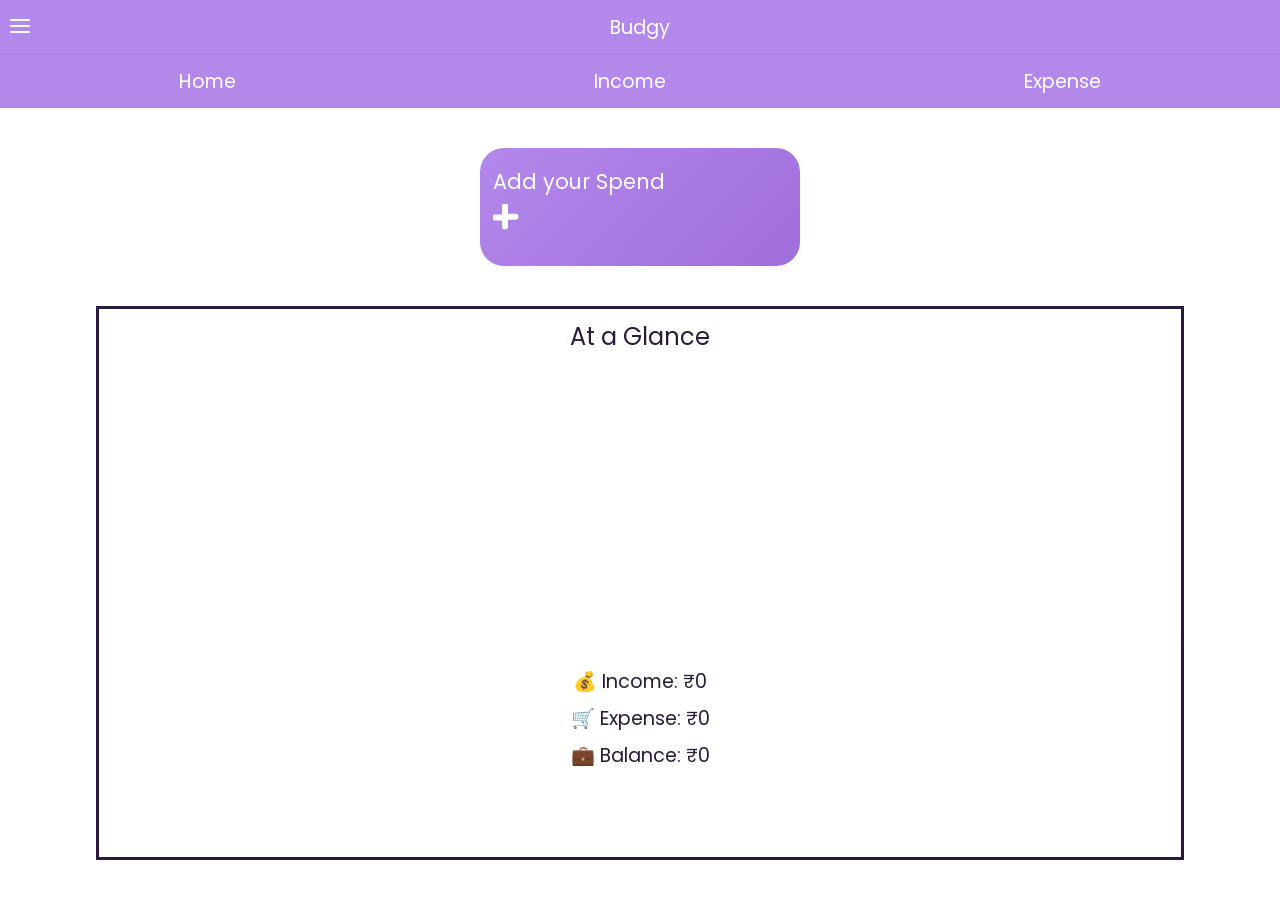
==== commit 40881d37: "added Cache-based load" ====
--- a/index.html
+++ b/index.html
@@ -243,7 +243,7 @@
 
         <section class="settings-section">
           <h2>About</h2>
-          <p>Version: 5.0.1</p>
+          <p>Version: 5.0.2</p>
           <p>Made by Amina</p>
         </section>
       </div>
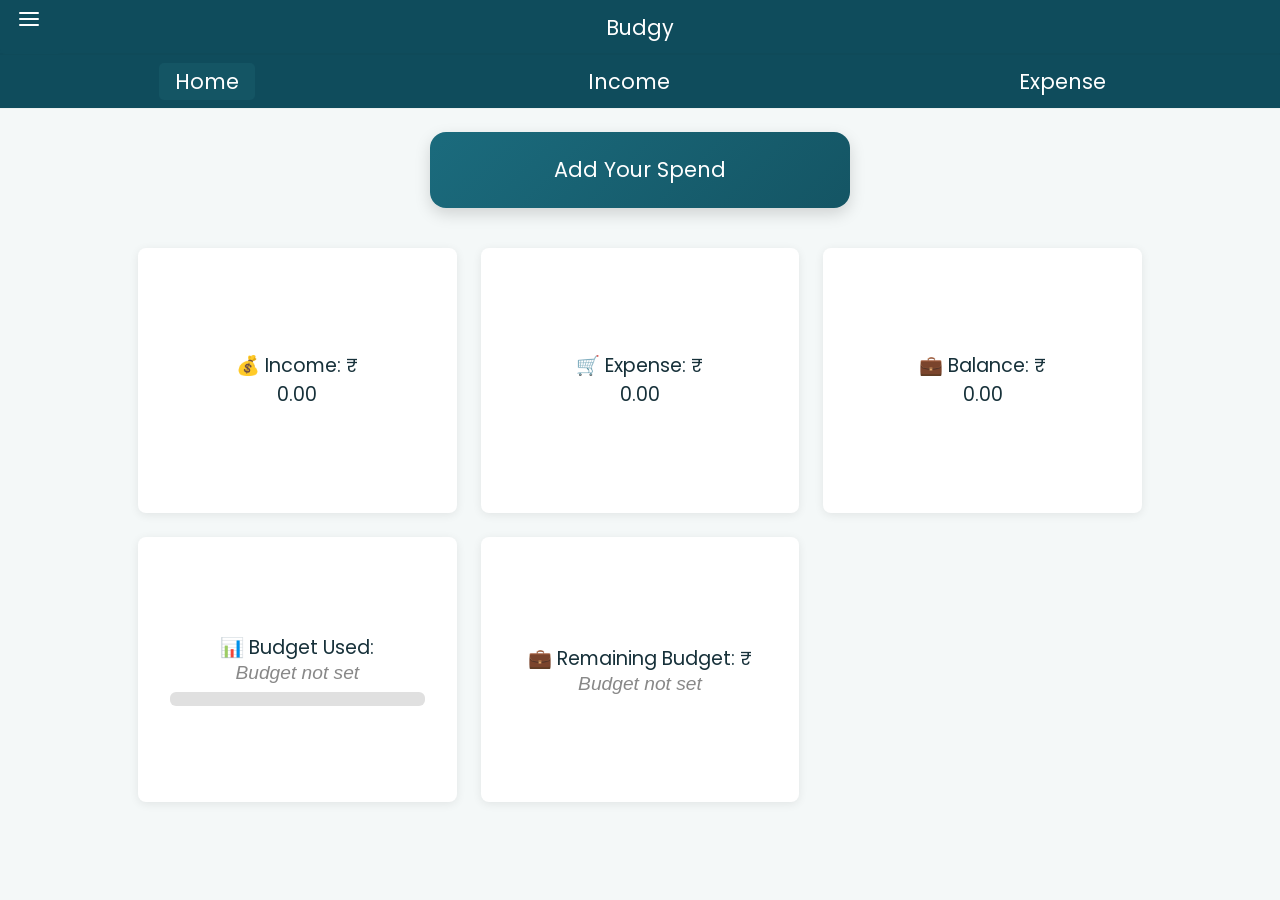
==== commit 0a8e0238: "finalize Budgy localStorage features and PWA updates" ====
--- a/index.html
+++ b/index.html
@@ -1,29 +1,29 @@
-<!DOCTYPE html>
+<!doctype html>
 <html lang="en">
   <head>
     <meta charset="UTF-8" />
     <meta name="viewport" content="width=device-width, initial-scale=1.0" />
-    <meta name="theme-color" content="#b388eb" />
+    <meta name="theme-color" content="#0f4c5c" />
     <meta name="description" content="An expense tracker" />
     <title>Budgy.</title>
 
-    <link rel="stylesheet" href="styles/base.css" />
-    <link rel="stylesheet" href="styles/navbar.css" />
-    <link rel="stylesheet" href="styles/past.css" />
-    <link rel="stylesheet" href="styles/display.css" />
-    <link rel="stylesheet" href="styles/in&exp.css" />
-    <link rel="stylesheet" href="styles/edit.css" />
-    <link rel="stylesheet" href="styles/settings.css" />
-    <link rel="stylesheet" href="styles/exform.css" />
-    <link rel="stylesheet" href="styles/theme.css" />
-    <link rel="stylesheet" href="styles/responsive.css" />
+    <link rel="stylesheet" href="./styles/base.css" />
+    <link rel="stylesheet" href="./styles/navbar.css" />
+    <link rel="stylesheet" href="./styles/past.css" />
+    <link rel="stylesheet" href="./styles/display.css" />
+    <link rel="stylesheet" href="./styles/in&exp.css" />
+    <link rel="stylesheet" href="./styles/edit.css" />
+    <link rel="stylesheet" href="./styles/settings.css" />
+    <link rel="stylesheet" href="./styles/exform.css" />
+    <link rel="stylesheet" href="./styles/theme.css" />
+    <link rel="stylesheet" href="./styles/responsive.css" />
     <link
       href="https://fonts.googleapis.com/css2?family=Inter&family=Poppins&family=Quicksand&display=swap"
       rel="stylesheet"
     />
 
-    <link rel="manifest" href="manifest.json" />
-    <link rel="icon" href="icons/favicon.ico" type="image/x-icon" />
+    <link rel="manifest" href="./manifest.json" />
+    <link rel="icon" href="./icons/favicon.ico" type="image/x-icon" />
   </head>
   <body>
     <div class="navbar">
@@ -53,31 +53,16 @@
         <a href="#e">Expense</a>
       </div>
     </div>
+
     <div class="container">
       <div class="home" id="h">
-        <button class="add">
-          <span>Add your Spend</span>
-          <span id="plus">
-            <svg
-              xmlns="http://www.w3.org/2000/svg"
-              width="36"
-              height="36"
-              fill="white"
-              viewBox="0 0 24 24"
-              stroke-width="3"
-              stroke="white"
-            >
-              <path
-                d="M8 1a.5.5 0 0 1 .5.5v6.5H15a.5.5 0 0 1 0 1H8.5V15a.5.5 0 0 1-1 0V9.5H1a.5.5 0 0 1 0-1h6.5V1.5A.5.5 0 0 1 8 1z"
-              />
-            </svg>
-          </span>
-        </button>
+        <div class="add-expense-wrapper">
+          <button class="add subtle-btn"><span>Add Your Spend</span></button>
+        </div>
+
         <div id="overlay1">
           <div class="exForm">
-            <div class="close">
-              <span class="close">&#10006;</span>
-            </div>
+            <div class="close"><span class="close">&#10006;</span></div>
             <div class="amt">
               <p>Add Your Expense :</p>
               <input type="number" id="in" autofocus />
@@ -98,29 +83,31 @@
             <button id="add">Add</button>
           </div>
         </div>
-        <div class="display">
-          <p>At a Glance</p>
-          <div class="donut-canvas-wrapper">
-            <div class="par-wrap">
-              <canvas id="donutCanvas" width="250" height="250"></canvas>
-              <div class="canvas-center" id="canvasCenter"></div>
-              <div class="tooltip hidden" id="canvasTooltip"></div>
-            </div>
-          </div>
-
-          <div class="summary">
-            <div class="summary-card">
-              💰 Income: ₹<span id="incomeTotal">0</span>
-            </div>
-            <div class="summary-card">
-              🛒 Expense: ₹<span id="expenseTotal">0</span>
-            </div>
-            <div class="summary-card">
-              💼 Balance: ₹<span id="balanceTotal">0</span>
-            </div>
-          </div>
-        </div>
-      </div>
+
+        <div class="summary-grid">
+          <div class="summary-card">
+            &#128176; Income: &#8377;<span id="incomeTotal">0</span>
+          </div>
+          <div class="summary-card">
+            &#128722; Expense: &#8377;<span id="expenseTotal">0</span>
+          </div>
+          <div class="summary-card">
+            &#128188; Balance: &#8377;<span id="balanceTotal">0</span>
+          </div>
+          <div class="summary-card">
+            &#128202; Budget Used: <span id="budgetUsed">0%</span>
+            <div class="progress-bar-wrapper">
+              <div id="budgetProgress" class="progress-bar"></div>
+            </div>
+          </div>
+          <div class="summary-card">
+            &#128188; Remaining Budget: &#8377;<span id="budgetRemaining"
+              >0</span
+            >
+          </div>
+        </div>
+      </div>
+
       <div class="income" id="i">
         <div class="amt" id="inAmt">
           <p>Add Amount :</p>
@@ -132,16 +119,43 @@
           <div class="incList"></div>
         </div>
       </div>
+
       <div class="expenses" id="e">
-        <div class="curr"></div>
+        <div class="curr-page">
+          <div class="curr-header">
+            <span>Current Expenses</span>
+            <div class="filter-container">
+              <button
+                class="search-toggle"
+                id="expense-search-toggle"
+                type="button"
+                aria-label="Search expenses"
+                aria-expanded="false"
+              >
+                &#128269;
+              </button>
+              <input
+                class="filter-btn"
+                id="expense-search"
+                type="search"
+                placeholder="Search expenses"
+                aria-label="Search expenses"
+              />
+            </div>
+          </div>
+          <div class="curr" id="curr-list">
+            <!-- dynamically added expense cards go here -->
+          </div>
+        </div>
+
         <div id="past-section">
           <div class="p-header" onclick="togglePast()">
             <span>Past Totals</span>
             <svg
               id="arrow"
               class="arrow-caret"
-              width="2rem"
-              height="2rem"
+              width="1.4rem"
+              height="1.4rem"
               viewBox="0 0 24 24"
             >
               <path
@@ -159,7 +173,6 @@
       </div>
     </div>
 
-    <!-- image -->
     <div
       id="fullImageView"
       style="
@@ -173,91 +186,187 @@
         justify-content: center;
         align-items: center;
         z-index: 9999;
+        overflow: hidden;
       "
     >
+      <div
+        id="imgCounter"
+        style="
+          position: absolute;
+          top: 15px;
+          left: 15px;
+          z-index: 10002;
+
+          background: rgba(0, 0, 0, 0.5);
+          color: white;
+
+          padding: 6px 12px;
+
+          border-radius: 20px;
+
+          font-size: 14px;
+          font-weight: bold;
+        "
+      >
+        1/1
+      </div>
       <button
         id="delImg"
         style="
           position: absolute;
           top: 15px;
           right: 15px;
-          z-index: 10001;
+          z-index: 10002;
+
           height: 3rem;
           width: 3rem;
+
           font-size: 2rem;
+
           background-color: #f44336;
+
+          border: none;
+          border-radius: 50%;
+
+          display: flex;
+          justify-content: center;
+          align-items: center;
         "
         onclick="delImg()"
+        aria-label="Delete image"
       >
         <svg
           xmlns="http://www.w3.org/2000/svg"
-          width="32"
-          height="48"
+          width="24"
+          height="24"
           fill="none"
-          stroke="currentColor"
+          stroke="white"
           stroke-width="2"
-          viewbox="0 0 24 24"
+          viewBox="0 0 24 24"
           stroke-linecap="round"
           stroke-linejoin="round"
-          class="feather feather-trash"
         >
-          <polyline points="3 6 5 6 21 6" />
-          <path d="M19 6l-1 14H6L5 6" />
-          <path d="M10 11v6M14 11v6" />
-          <path d="M9 6V4h6v2" />
+          <polyline points="3 6 5 6 21 6"></polyline>
+          <path d="M19 6l-1 14H6L5 6"></path>
+          <path d="M10 11v6"></path>
+          <path d="M14 11v6"></path>
+          <path d="M9 6V4h6v2"></path>
         </svg>
       </button>
-      <img id="fullImg" src="" style="max-width: 100%; max-height: 100%" />
-    </div>
-
-    <!--settings-->
-    <div id="set-modal">
-      <span class="close" onclick="closeModal()">&#10006;</span>
-      <div class="set-page">
-        <p>Settings</p>
-        <section class="settings-section">
-          <h2>Appearance</h2>
-          <label id="mode-box">
-            <input type="checkbox" id="mode" onchange="toggleMode()" />
-            Dark Mode
-          </label>
-        </section>
-        <section class="settings-section">
-          <h2>Budget</h2>
-          <label>
-            Monthly Limit (₹):
+      <button
+        id="prevImgBtn"
+        style="
+          position: absolute;
+          left: 10px;
+          top: 50%;
+          transform: translateY(-50%);
+
+          z-index: 10002;
+
+          background: rgba(0, 0, 0, 0.5);
+          color: white;
+
+          border: none;
+
+          width: 45px;
+          height: 45px;
+
+          border-radius: 50%;
+
+          font-size: 28px;
+          cursor: pointer;
+        "
+        aria-label="Previous image"
+      >
+        &#8249;
+      </button>
+      <button
+        id="nextImgBtn"
+        style="
+          position: absolute;
+          right: 10px;
+          top: 50%;
+          transform: translateY(-50%);
+
+          z-index: 10002;
+
+          background: rgba(0, 0, 0, 0.5);
+          color: white;
+
+          border: none;
+
+          width: 45px;
+          height: 45px;
+
+          border-radius: 50%;
+
+          font-size: 28px;
+          cursor: pointer;
+        "
+        aria-label="Next image"
+      >
+        &#8250;
+      </button>
+      <img id="fullImg" src="" alt="Full expense image" />
+    </div>
+
+    <div id="set-modal" class="settings-overlay">
+      <div class="settings-panel">
+        <header class="settings-header">
+          <h1>Settings</h1>
+          <button class="close-btn" onclick="closeModal()">&#10006;</button>
+        </header>
+        <main class="settings-main">
+          <section class="settings-section">
+            <h2>Appearance</h2>
+            <label class="toggle">
+              <input type="checkbox" id="mode" onchange="toggleMode()" />
+              <span class="slider"></span
+              ><span class="label-text">Dark Mode</span>
+            </label>
+          </section>
+          <section class="settings-section">
+            <h2>Budget</h2>
+            <div class="input-group">
+              <label for="monthlyBudget">Monthly Limit (&#8377;)</label>
+              <input
+                type="number"
+                id="monthlyBudget"
+                placeholder="e.g. 5000"
+                class="input"
+              />
+              <button id="saveBudgetBtn">Save Budget</button>
+            </div>
+          </section>
+          <section class="settings-section">
+            <h2>Data</h2>
+            <button onclick="downloadData()">&#128230; Export Data</button>
+            <button onclick="importBackup()">Import Backup</button>
             <input
-              type="number"
-              id="monthlyBudget"
-              placeholder="e.g. 5000"
-              onchange="monthlyLimit()"
+              type="file"
+              id="importBackupInput"
+              accept="application/json,.json"
+              hidden
             />
-          </label>
-        </section>
-
-        <section class="settings-section">
-          <h2>Data</h2>
-          <button onclick="downloadData()">📦 Export Data</button>
-          <button onclick="resetApp()">🗑 Reset App</button>
-        </section>
-
-        <section class="settings-section">
-          <h2>About</h2>
-          <p>Version: 5.0.2</p>
-          <p>Made by Amina</p>
-        </section>
-      </div>
-    </div>
-
-    <!--edit-->
+            <button onclick="resetApp()">&#128465; Reset App</button>
+          </section>
+          <section class="settings-section about">
+            <p>Version 5.0.2</p>
+            <p>Made by Amina</p>
+          </section>
+        </main>
+      </div>
+    </div>
+
     <div id="editModalOverlay">
       <div id="editModalBox">
         <h2>Edit Entry</h2>
         <input type="number" id="editAmountInput" placeholder="Amount" />
         <input type="text" id="editTagInput" placeholder="Tag" />
+        <input type="date" id="editDateInput" />
         <div class="prompt-buttons">
-          <button id="editSaveBtn">Save</button>
-          <button id="editCancelBtn">Cancel</button>
+          <button id="editSaveBtn">Save</button
+          ><button id="editCancelBtn">Cancel</button>
         </div>
       </div>
     </div>
--- a/styles/base.css
+++ b/styles/base.css
@@ -10,6 +10,11 @@
   background-color: var(--bg-main);
   height: 100vh;
   overflow: hidden;
+  scrollbar-width: none;
+}
+
+body::-webkit-scrollbar {
+  display: none;
 }
 /* home */
 .container {
@@ -20,9 +25,13 @@
   scroll-snap-type: x mandatory;
   overflow-x: auto;
   overflow-y: hidden;
-  width: 100vw;
+  width: 100%;
   height: 88vh;
   scroll-behavior: smooth;
+  scrollbar-width: none;
+}
+.container::-webkit-scrollbar {
+  display: none;
 }
 .empty-placeholder {
   grid-column: 1 / -1;
@@ -39,6 +48,7 @@
   width: 100vw;
   height: 88vh;
   overflow-y: auto;
+  overflow-x: hidden;
   scroll-snap-align: start;
   display: flex;
   flex-shrink: 0;
@@ -48,15 +58,36 @@
   background-color: var(--bg-main);
   font-size: 2rem;
 }
-.home .add {
+.expenses {
+  justify-content: flex-start;
+}
+.add-expense-wrapper {
+  width: 80%;
   display: flex;
-  flex-direction: column;
-  justify-content: space-evenly;
-  width: 60%;
-  padding: 1%;
-  font-size: 1.5rem;
-  height: 15%;
+  justify-content: center;
+  margin-bottom: 1rem;
+}
+
+.add.subtle-btn {
+  width: 100%;
+  max-width: 300px;
+  padding: 10px 0;
+  font-size: 1.3rem;
   background: linear-gradient(135deg, var(--bg-button), var(--bg-button-hover));
+  color: white;
+  border: none;
+  border-radius: 0.5rem;
+  box-shadow: var(--shadow);
+  display: flex;
+  justify-content: center;
+  align-items: center;
+  gap: 0.5rem;
+  cursor: pointer;
+  transition: transform 0.2s ease;
+}
+
+.add.subtle-btn:hover {
+  transform: scale(1.05);
 }
 button {
   background-color: var(--bg-button);
--- a/styles/navbar.css
+++ b/styles/navbar.css
@@ -1,13 +1,13 @@
 /*navbar*/
 .navbar {
-  color: var(--text-ondark);
+  color: var(--text-nav);
   display: flex;
   flex-direction: column;
   position: fixed;
   top: 0;
   left: 0;
   z-index: 999;
-  width: 100vw;
+  width: 100%;
   height: 12vh;
   font-size: 18px;
   background-color: var(--bg-nav);
--- a/styles/past.css
+++ b/styles/past.css
@@ -7,6 +7,7 @@
   transition: height 0.3s ease;
   background-color: var(--bg-main);
   z-index: 2;
+  color: var(--text-main);
 }
 #past-section.open {
   height: 45vh;
@@ -21,11 +22,11 @@
   align-items: center;
   gap: 1rem;
   border-radius: 5px;
-  border: solid var(--text-subtle);
-  color: var(--text-subtle);
+  border: solid var(--border-color);
+  color: var(--text-card);
   background-color: var(--bg-card);
   box-shadow: var(--shadow);
-  font-size: 1.6rem;
+  font-size: 1.1rem;
   z-index: 3;
   transition: bottom 0.3s ease;
 }
@@ -54,6 +55,7 @@
   display: flex;
   justify-content: center;
   align-items: center;
+  color: var(--text-card);
 }
 .pDiv-content.hidden {
   max-height: 0;
@@ -72,6 +74,7 @@
   position: relative;
   z-index: 2;
   background-color: var(--bg-main);
+  color: var(--text-main);
 }
 .arrow-caret {
   transition: transform 0.3s ease;
--- a/styles/display.css
+++ b/styles/display.css
@@ -1,86 +1,44 @@
-.home .display {
-  color: var(--text-main);
-  height: 65%;
-  width: 85%;
-  border: solid var(--text-main);
+.summary-grid {
+  display: grid;
+  grid-template-columns: repeat(auto-fit, minmax(180px, 1fr));
+  gap: 1rem;
+  width: 90%;
+  padding: 0 10px;
+}
+
+/* Cards */
+.summary-card {
+  background-color: var(--bg-box);
+  color: var(--text-box);
+  padding: 1rem;
+  border-radius: 0.5rem;
+  text-align: center;
+  font-size: 1.3rem;
+  box-shadow: var(--shadow);
   display: flex;
   flex-direction: column;
   justify-content: center;
   align-items: center;
-  gap: 1rem;
-  padding: 10px;
 }
 
-.donut-canvas-wrapper {
-  height: 50%;
+/* Progress Bar */
+.progress-bar-wrapper {
   width: 100%;
-  display: flex;
-  justify-content: center;
+  height: 10px;
+  background-color: #e0e0e0;
+  border-radius: 6px;
+  margin-top: 8px;
 }
 
-.par-wrap {
-  position: relative;
-  width: 225px;
-  height: 225px;
+.progress-bar {
+  height: 10px;
+  width: 0%;
+  border-radius: 6px;
+  transition: width 0.3s ease;
+  background-color: #4caf50; /* green default */
 }
 
-canvas {
-  width: 225px;
-  height: 225px;
+.muted {
+  color: #888;
+  font-style: italic;
 }
-
-.canvas-center {
-  position: absolute;
-  top: 50%;
-  left: 50%;
-  width: 75px;
-  height: 75px;
-  transform: translate(-50%, -50%);
-  border-radius: 50%;
-  background: var(--bg-main);
-  display: flex;
-  align-items: center;
-  justify-content: center;
-  font-weight: bold;
-  box-shadow: inset 0 0 4px var(--border-light);
-  pointer-events: none;
-}
-
-.tooltip {
-  position: absolute;
-  background: var(--bg-main);
-  border: 1px solid var(--border-light);
-  padding: 6px 10px;
-  border-radius: 6px;
-  font-size: 1rem;
-  pointer-events: none;
-  z-index: 10;
-  white-space: nowrap;
-}
-
-.hidden {
-  display: none;
-}
-
-.summary {
-  height: 40%;
-  padding: 25px 0px;
-  color: var(--text-main);
-  display: flex;
-  flex-direction: column;
-  width: 100%;
-  border: 1px solid var(--border-medium);
-  border-radius: 0.5rem;
-  box-shadow: var(--shadow);
-}
-
-.summary-card {
-  font-size: 1.5rem;
-  padding: 10px 12px;
-  border-bottom: 1px solid var(--border-medium);
-  background-color: var(--bg-main);
-  display: flex;
-  justify-content: center;
-  align-items: center;
-  transition: background-color 0.2s ease;
-}
--- a/styles/in&exp.css
+++ b/styles/in&exp.css
@@ -1,20 +1,60 @@
+#inAmt {
+  background-color: var(--bg-box);
+  color: var(--text-box);
+  border-radius: 1rem;
+  box-shadow: var(--shadow);
+  padding: 1.5rem;
+  width: 90%;
+  display: flex;
+  flex-direction: column;
+  align-items: center;
+  justify-content: center;
+  gap: 1rem;
+  transition:
+    transform 0.2s ease,
+    box-shadow 0.2s ease;
+}
+#inAmt:hover {
+  transform: translateY(-3px);
+  box-shadow: 0 6px 14px rgba(0, 0, 0, 0.15);
+}
+
+#inAmt p {
+  margin: 0;
+}
+
+#income {
+  font-size: 1.4rem;
+  height: 3rem;
+  width: 50%;
+  text-align: center;
+  border-radius: 0.6rem;
+  border: 2px solid var(--text-subtle);
+  background-color: var(--bg-main);
+  color: var(--text-main);
+  transition:
+    border 0.2s ease,
+    box-shadow 0.2s ease;
+}
+#income:focus {
+  border-color: var(--bg-button-hover);
+  box-shadow: 0 0 6px var(--bg-button-hover);
+  outline: none;
+}
+
 #inBtn {
-  height: 2.4rem;
-  width: 5.5rem;
-  font-size: 1.2rem;
-  margin-top: 1rem;
-}
-
-#inAmt {
-  top: 3vh;
-  font-size: 1.5rem;
-  height: 30%;
-}
-
-#income {
-  font-size: 2rem;
-  height: 3rem;
-  width: 9rem;
+  padding: 0.3rem 1.3rem;
+  font-size: 1rem;
+  border-radius: 2rem;
+  border: none;
+  background: linear-gradient(135deg, var(--bg-button), var(--bg-button-hover));
+  color: white;
+  cursor: pointer;
+  box-shadow: var(--shadow);
+  transition: transform 0.2s ease;
+}
+#inBtn:hover {
+  transform: scale(1.05);
 }
 
 .inDiv,
@@ -26,6 +66,7 @@
   align-content: flex-start;
   flex-direction: column;
   background-color: var(--bg-card);
+  color: var(--text-card);
   border-radius: 5px;
   margin: 1%;
   margin-left: 2.3%;
@@ -41,6 +82,7 @@
   width: 95%;
   flex-wrap: nowrap;
   align-items: center;
+  justify-content: space-between;
 }
 .exDiv {
   margin: 0;
@@ -51,7 +93,7 @@
   width: 40%;
   font-size: 1.5rem;
   padding: 1%;
-  color: var(--text-subtle);
+  color: var(--text-card);
   text-align: left;
 }
 .exDiv p {
@@ -64,7 +106,7 @@
   font-size: 1rem;
   text-align: center;
   padding: 0.5rem;
-  color: var(--text-subtle);
+  color: var(--text-card);
 }
 
 .exDiv #t {
@@ -75,14 +117,14 @@
   min-width: 4rem;
   max-width: max-content;
   border-radius: 999px;
-  background-color: var(--text-accent);
-  color: var(--bg-card);
+  background-color: var(--bg-button-hover);
+  color: var(--text-nav);
   white-space: nowrap;
 }
 
 .menu {
   cursor: pointer;
-  color: var(--text-subtle);
+  color: var(--text-card);
   background-color: var(--bg-card);
   width: 2rem;
   font-size: 1.5rem;
@@ -103,7 +145,7 @@
   height: auto;
   width: 5.5rem;
   top: 30%;
-  left: 50%;
+  right: 5%;
   background-color: var(--bg-button-hover);
   border-radius: 5px;
   z-index: 10;
@@ -122,7 +164,7 @@
   background: none;
   cursor: pointer;
   width: 100%;
-  color: var(--text-subtle);
+  color: var(--text-button);
   margin: 0.3rem;
   font-size: 1rem;
 }
@@ -139,13 +181,12 @@
 .historylist {
   width: 90%;
   height: 60%;
-  font-size: 1.5rem;
+  font-size: 1.2rem;
   box-shadow: var(--shadow);
   border-radius: 5px;
   padding: 2%;
-  margin-top: 3rem;
   background-color: var(--bg-box);
-  color: var(--text-main);
+  color: var(--text-box);
 }
 
 .incList {
@@ -163,7 +204,7 @@
 .curr {
   width: 95%;
   height: 94%;
-  padding-bottom: 3rem;
+  padding: 0.5rem 0 3rem;
   display: grid;
   grid-template-columns: repeat(2, 1fr);
   gap: 0.5rem;
@@ -176,13 +217,14 @@
   scrollbar-width: none;
   z-index: 1;
   background-color: var(--bg-main);
+  color: var(--text-main);
   align-content: start;
 }
 
 .inDiv button,
 .exDiv button {
   width: 15%;
-  font-size: 2rem;
+  font-size: 1.8rem;
   height: auto;
 }
 
@@ -193,3 +235,127 @@
   top: 50%;
   right: 4%;
 }
+
+.expenses {
+  color: var(--text-main);
+  position: relative;
+}
+
+.curr-page {
+  width: 95%;
+  height: 94%;
+  display: flex;
+  flex-direction: column;
+  border-radius: 5px;
+  background-color: var(--bg-main);
+  box-shadow: var(--shadow);
+  margin: 1%;
+  overflow-y: auto;
+  transition: flex 0.3s ease;
+  scrollbar-width: none;
+  color: var(--text-main);
+}
+
+.curr-header {
+  display: flex;
+  justify-content: space-between;
+  align-items: center;
+  padding: 0.6rem 1rem;
+  background-color: var(--bg-card);
+  color: var(--text-card);
+  border-radius: 5px 5px 0 0;
+  font-size: 1rem;
+  position: sticky;
+  top: 0;
+  z-index: 2;
+}
+
+.filter-container {
+  position: relative;
+}
+
+.search-toggle {
+  display: none;
+}
+
+.filter-btn {
+  background-color: var(--bg-button);
+  border: none;
+  color: var(--text-card);
+  border-radius: 5px;
+  padding: 0.3rem 0.8rem;
+  cursor: pointer;
+  font-size: 0.9rem;
+}
+
+.filter-dropdown {
+  position: absolute;
+  right: 0;
+  top: 110%;
+  display: none;
+  flex-direction: column;
+  background-color: var(--bg-card);
+  border-radius: 5px;
+  box-shadow: var(--shadow);
+  overflow: hidden;
+  color: var(--text-card);
+}
+
+.filter-dropdown.show {
+  display: flex;
+}
+
+.filter-dropdown button {
+  background: none;
+  border: none;
+  padding: 0.5rem 1rem;
+  text-align: left;
+  cursor: pointer;
+  color: inherit;
+  font-size: 0.9rem;
+}
+
+.filter-dropdown button:hover {
+  background-color: var(--bg-nav);
+  color: var(--text-nav);
+}
+
+.img-count-badge {
+  position: absolute;
+  top: 75%;
+  right: 0%;
+
+  background: #000;
+  color: white;
+
+  font-size: 10px;
+
+  width: 18px;
+  height: 18px;
+
+  border-radius: 50%;
+
+  display: flex;
+  align-items: center;
+  justify-content: center;
+
+  z-index: 5;
+}
+#imgCounter {
+  position: absolute;
+
+  top: 20px;
+  left: 20px;
+
+  color: white;
+
+  font-size: 14px;
+
+  z-index: 20;
+
+  background: rgba(0, 0, 0, 0.5);
+
+  padding: 4px 10px;
+
+  border-radius: 20px;
+}
--- a/styles/edit.css
+++ b/styles/edit.css
@@ -3,7 +3,7 @@
   top: 0;
   left: 0;
   height: 100vh;
-  width: 100vw;
+  width: 100%;
   background: rgba(0, 0, 0, 0.6);
   display: none;
   justify-content: center;
@@ -18,7 +18,7 @@
   max-width: 400px;
   text-align: center;
   box-shadow: var(--shadow);
-  color: var(--text-main);
+  color: var(--text-card);
 }
 #editModalBox input {
   display: block;
--- a/styles/settings.css
+++ b/styles/settings.css
@@ -1,15 +1,14 @@
 #set {
   position: fixed;
-  top: 0;
+  top: -1%;
   left: 0;
-  height: 5vh;
+  height: 7vh;
   aspect-ratio: 1;
-  background-color: var(--accent);
   border-radius: 5px;
   font-size: 2.5rem;
-}
-#overlay1,
-#set-modal {
+  background-color: var(--bg-nav);
+}
+#overlay1 {
   height: 100vh;
   width: 100vw;
   display: none;
@@ -18,31 +17,180 @@
   left: 0;
   z-index: 9999;
 }
-.set-page {
-  display: flex;
-  flex-direction: column;
+/* Overlay background */
+.settings-overlay {
+  position: fixed;
+  inset: 0;
+  background: rgba(0, 0, 0, 0.2);
+  backdrop-filter: blur(6px);
+  display: none; /* toggled via JS */
+  justify-content: center;
+  align-items: center;
+  animation: fadeIn 0.3s ease;
+  z-index: 999;
+  width: 100%;
+}
+
+/* Panel (main container) */
+.settings-panel {
+  background: var(--bg-main);
+  color: var(--text-main);
+  width: 100%;
+  max-width: 700px;
+  height: 100vh;
+  display: flex;
+  flex-direction: column;
+  box-shadow: 0 6px 20px rgba(0, 0, 0, 0.1);
+  animation: slideUp 0.3s ease;
+  overflow-y: auto;
+  scrollbar-width: none;
+}
+.settings-panel::-webkit-scrollbar {
+  display: none;
+}
+
+/* Header */
+.settings-header {
+  position: relative;
+  padding: 1.5rem 2rem;
+  border-bottom: 1px solid #eee;
+  background: var(--bg-box);
+  display: flex;
+  flex-direction: column;
+  align-items: flex-start;
+  justify-content: space-between;
+}
+
+.settings-header h1 {
+  font-size: 1.4rem;
+  color: var(--text-main);
+  font-weight: 600;
+}
+
+.close-btn {
+  position: absolute;
+  right: 1.2rem;
+  top: 1.2rem;
+  border: none;
+  background: transparent;
+  font-size: 1.4rem;
+  cursor: pointer;
+  color: #666;
+  transition: color 0.2s;
+}
+
+.close-btn:hover {
+  color: #111;
+}
+
+/* Main content */
+.settings-main {
+  flex: 1;
+  padding: 1rem;
+  display: flex;
+  flex-direction: column;
+}
+
+/* Sections */
+.settings-section h2 {
+  font-size: 1rem;
+  font-weight: 600;
+  color: var(--text-main);
+  margin-bottom: 0.8rem;
+}
+
+.input-group {
+  display: flex;
+  flex-direction: column;
+  gap: 6px;
+  color: var(--text-main);
+}
+
+.input {
+  padding: 10px 12px;
+  border-radius: 10px;
+  border: 1px solid var(--border-color);
+  font-size: 0.95rem;
+  outline: none;
   background-color: var(--bg-main);
   color: var(--text-main);
+}
+
+.input:focus {
+  border-color: var(--bg-button);
+}
+
+/* Buttons */
+.settings-section button {
+  margin: 0.4rem 0;
+  padding: 0.5rem 1rem;
+  background-color: var(--bg-box);
+  color: var(--text-box);
+  border: none;
+  border-radius: 6px;
+  font-size: 1rem;
+  cursor: pointer;
+}
+.settings-section button:hover {
+  background-color: var(--bg-box-hover);
+}
+
+.toggle {
+  display: flex;
+  align-items: center;
+  gap: 10px;
+  cursor: pointer;
+  user-select: none;
+}
+
+/* Hide the native checkbox */
+.toggle input {
+  display: none;
+}
+
+/* Slider look */
+.slider {
+  position: relative;
+  width: 40px;
+  height: 22px;
+  background-color: #ccc;
+  border-radius: 50px;
+  transition: background-color 0.3s;
+}
+
+/* The round knob */
+.slider::before {
+  content: "";
+  position: absolute;
+  height: 16px;
+  width: 16px;
+  left: 3px;
+  top: 3px;
+  background-color: white;
+  border-radius: 50%;
+  transition: transform 0.3s;
+}
+
+/* When checked */
+.toggle input:checked + .slider {
+  background-color: var(--bg-button);
+}
+
+.toggle input:checked + .slider::before {
+  transform: translateX(18px);
+}
+
+.label-text {
+  font-size: 0.95rem;
+  color: var(--text-main);
+}
+
+/* About */
+.about {
   text-align: center;
-  font-size: 1.5rem;
-  gap: 0.5rem;
-  padding: 20px 10px;
-  height: calc(100vh - 7vh);
-  align-content: center;
-  overflow-y: auto;
-  position: relative;
-  top: 7vh;
-}
-.set-page input {
-  height: 1.5rem;
-  width: 1.5rem;
-  background-color: var(--text-main);
-  color: var(--text-light);
-}
-.settings-title {
-  font-size: 2.5rem;
-  margin-bottom: 1.5rem;
-  color: var(--text-main);
+  font-size: 0.9rem;
+  color: var(--text-main);
+  margin-top: 2rem;
 }
 .settings-section {
   margin: 0.8rem auto;
@@ -53,41 +201,22 @@
   box-shadow: var(--shadow);
   text-align: left;
 }
-.settings-section h2 {
-  font-size: 1.2rem;
-  margin-bottom: 0.6rem;
-  color: var(--text-main);
-}
-.settings-section label,
-.settings-section p {
-  display: flex;
-  justify-content: space-between;
-  align-items: center;
-  margin: 0.6rem 0;
-  font-size: 1rem;
-}
-#mode-box {
-  justify-content: flex-start;
-  gap: 1rem;
-}
-.settings-section input[type="number"] {
-  padding: 0.4rem;
-  border-radius: 6px;
-  border: 1px solid var(--input-border);
-  font-size: 1rem;
-  width: 50%;
-  background-color: var(--input-bg);
-}
-.settings-section button {
-  margin: 0.4rem 0;
-  padding: 0.5rem 1rem;
-  background-color: var(--accent);
-  color: var(--text-light);
-  border: none;
-  border-radius: 6px;
-  font-size: 1rem;
-  cursor: pointer;
-}
-.settings-section button:hover {
-  background-color: var(--accent-hover);
-}
+
+/* Animations */
+@keyframes fadeIn {
+  from {
+    opacity: 0;
+  }
+  to {
+    opacity: 1;
+  }
+}
+
+@keyframes slideUp {
+  from {
+    transform: translateY(20px);
+  }
+  to {
+    transform: translateY(0);
+  }
+}
--- a/styles/exform.css
+++ b/styles/exform.css
@@ -1,29 +1,169 @@
 /* expense form */
+/* ------------------- Overlay and Form ------------------- */
+#overlay1 {
+  position: fixed;
+  inset: 0;
+  background-color: rgba(0, 0, 0, 0.4);
+  display: none;
+  justify-content: center;
+  align-items: center;
+  z-index: 1000;
+}
+
 .exForm {
   display: flex;
   flex-direction: column;
   justify-content: center;
   align-items: center;
   background-color: var(--bg-main);
-  height: 100%;
+  color: var(--text-main);
+  min-height: 100%;
   width: 100%;
-  gap: 2rem;
+  padding: 2rem 1rem;
+  gap: 1.5rem;
+  animation: fadeIn 0.4s ease-in-out;
 }
+
+@keyframes fadeIn {
+  from {
+    opacity: 0;
+    transform: translateY(10px);
+  }
+  to {
+    opacity: 1;
+    transform: translateY(0);
+  }
+}
+
+/* Close bar */
 .close {
+  position: fixed;
+  top: 0;
+  width: 100%;
+  height: 7vh;
   display: flex;
   justify-content: flex-end;
   align-items: center;
-  position: fixed;
-  top: 0;
+  padding-right: 1rem;
+  font-size: 1.5rem;
+  background-color: var(--bg-button);
+  color: white;
+  box-shadow: 0 2px 6px rgba(0, 0, 0, 0.1);
+  z-index: 10;
+  cursor: pointer;
+  transition: opacity 0.2s ease;
+}
+.close:hover {
+  opacity: 0.8;
+}
+
+/* Section boxes */
+.amt,
+.tags {
+  background-color: var(--bg-box);
+  color: var(--text-box);
+  border-radius: 1rem;
+  width: 90%;
+  max-width: 400px;
+  padding: 1.5rem 1rem;
+  display: flex;
+  flex-direction: column;
+  align-items: center;
+  box-shadow: var(--shadow);
+}
+.amt:hover,
+.tags:hover {
+  transform: translateY(-2px);
+  box-shadow: 0 4px 12px rgba(0, 0, 0, 0.15);
+}
+
+.amt p,
+.tags p {
+  font-size: 1.1rem;
+  font-weight: 500;
+  margin-bottom: 1rem;
+}
+
+/* Inputs */
+.amt input,
+#tagInput {
+  width: 70%;
+  padding: 0.6rem 0.8rem;
+  border: 2px solid var(--border-color);
+  border-radius: 0.6rem;
+  background-color: var(--bg-main);
+  color: var(--text-main);
+  font-size: 1rem;
+  outline: none;
+  transition:
+    border 0.2s ease,
+    box-shadow 0.2s ease;
+}
+.amt input:focus,
+#tagInput:focus {
+  border-color: var(--bg-button-hover);
+  box-shadow: 0 0 6px var(--bg-button-hover);
+}
+
+/* Tag buttons */
+.tag {
+  display: flex;
+  flex-wrap: wrap;
+  justify-content: center;
+  gap: 1rem;
   width: 100%;
-  color: var(--text-main);
-  background-color: var(--bg-button);
-  height: 7vh;
-  text-align: right;
-  padding-right: 10px;
-  font-size: 2rem;
-  z-index: 1;
+  margin-top: 0.5rem;
 }
+
+.tag button {
+  background-color: var(--bg-card);
+  color: var(--text-card);
+  border: 2px solid var(--text-subtle);
+  border-radius: 2rem;
+  padding: 0.4rem 1rem;
+  font-size: 0.95rem;
+  cursor: pointer;
+  transition: all 0.2s ease;
+}
+.tag button:hover {
+  transform: translateY(-2px);
+  border-color: var(--bg-button-hover);
+}
+.tag .selected {
+  background-color: var(--bg-button-hover);
+  color: white;
+  border: none;
+}
+
+/* Hidden tag input */
+#tagInput {
+  visibility: hidden;
+  width: 80%;
+  font-size: 0.8rem;
+  padding: 0.2rem;
+}
+
+/* Add button */
+#add {
+  background: linear-gradient(135deg, var(--bg-button), var(--bg-button-hover));
+  color: white;
+  border: none;
+  border-radius: 2rem;
+  padding: 0.8rem 2rem;
+  font-size: 1.2rem;
+  font-weight: 500;
+  cursor: pointer;
+  box-shadow: var(--shadow);
+  transition:
+    transform 0.2s ease,
+    box-shadow 0.2s ease;
+}
+#add:hover {
+  transform: scale(1.05);
+  box-shadow: 0 6px 16px rgba(0, 0, 0, 0.2);
+}
+
+/* success popup */
 .success-popup {
   position: fixed;
   bottom: 30px;
@@ -34,83 +174,19 @@
   padding: 12px 20px;
   border-radius: 10px;
   z-index: 10000;
-  opacity: 0.7;
+  opacity: 0.9;
   font-size: 1rem;
   box-shadow: 0 4px 10px rgba(0, 0, 0, 0.2);
 }
-#add {
-  background-color: var(--bg-button);
-  color: white;
-  border-radius: 1.5rem;
-  border: none;
-  height: 4rem;
-  width: 45%;
-  font-size: 1.2rem;
+
+/* Responsive */
+@media (max-width: 600px) {
+  .amt,
+  .tags {
+    width: 95%;
+    padding: 1.2rem;
+  }
+  #add {
+    width: 80%;
+  }
 }
-.amt,
-.tags {
-  background-color: var(--bg-box);
-  color: var(--text-main);
-  border-radius: 1.2rem;
-  position: relative;
-  height: 25%;
-  width: 90%;
-  display: flex;
-  flex-direction: column;
-  justify-content: center;
-  align-items: center;
-  box-shadow: var(--shadow);
-  font-size: 1.5rem;
-}
-.tags {
-  justify-content: space-evenly;
-  margin: 2rem 0;
-  padding: 1rem 0;
-}
-.amt input,
-.income input,
-#tagInput {
-  height: 27%;
-  width: 45%;
-  font-size: 100%;
-  padding: 1%;
-  margin-top: 1rem;
-  border-radius: 5px;
-  border: solid var(--text-subtle) 2px;
-  background-color: var(--bg-box);
-  color: var(--text-main);
-}
-#tagInput {
-  visibility: hidden;
-  font-size: 1rem;
-  height: 35%;
-}
-input::-webkit-outer-spin-button,
-input::-webkit-inner-spin-button {
-  -webkit-appearance: none;
-  margin: 0;
-}
-.tag {
-  width: 100%;
-  display: flex;
-  margin-top: 2rem;
-  flex-direction: row;
-  justify-content: center;
-  align-items: center;
-  gap: 0.5rem;
-  flex-wrap: wrap;
-}
-.tag button {
-  height: 50%;
-  width: 30%;
-  padding: 0.2rem;
-  border-radius: 2.5vh;
-  background-color: var(--bg-card);
-  color: var(--text-main);
-  border: var(--text-subtle) solid 2px;
-  font-size: 1rem;
-  cursor: pointer;
-}
-.tag .selected {
-  background-color: var(--bg-button-hover);
-}
--- a/styles/theme.css
+++ b/styles/theme.css
@@ -1,32 +1,133 @@
-/* theme.css */
-
-/* LIGHT MODE */
+/* lavender
 :root {
   --bg-main: #ffffff;
+  --text-main: #2a1b3d;
   --bg-card: #d0b7f1;
+  --text-card: #2a1b3d;
   --bg-nav: #b388eb;
+  --text-nav: #ffffff;
   --bg-button: #b388eb;
   --bg-button-hover: #a06edb;
+  --text-button: #ffffff;
   --bg-box: #f7f4fb;
-  --text-main: #2a1b3d;
+  --text-box: #2a1b3d;
+  --accent: #6434a3;
   --text-subtle: #44236f;
-  --text-accent: #6434a3;
-  --text-ondark: #ffffff;
   --border-color: #dee2e6;
   --shadow: 0 2px 6px rgba(0, 0, 0, 0.05);
 }
 
-/* DARK MODE */
 body.dark {
-  --bg-main: #1c1327;
-  --bg-card: #20034c;
-  --bg-nav: #5e3ea1;
-  --bg-box: #5e3ea1;
-  --bg-button: #20034c;
-  --bg-button-hover: #7c5bd4;
-  --text-main: #e6dcf5;
-  --text-subtle: #bca8e9;
-  --text-accent: #d0b7f1;
-  --border-color: #3d2a52;
+  --bg-main: #181322;
+  --text-main: #e8dcfa;
+  --bg-card: #7b5cbf;
+  --text-card: #ffffff;
+  --bg-nav: #3a2953;
+  --text-nav: #ffffff;
+  --bg-button: #7b5cbf;
+  --bg-button-hover: #9b7ce6;
+  --text-button: #ffffff;
+  --bg-box: #2c2241;
+  --text-box: #f3ecff;
+  --accent: #caa3ff;
+  --text-subtle: #bba8d9;
+  --border-color: #3f2e57;
   --shadow: 0 0 12px rgba(255, 255, 255, 0.05);
+}*/
+
+:root {
+  --bg-main: #f4f8f8;
+  --text-main: #17313a;
+
+  --bg-card: #0f4c5c;
+  --text-card: #ffffff;
+
+  --bg-nav: #0f4c5c;
+  --text-nav: #ffffff;
+
+  --bg-button: #1b6b7d;
+  --bg-button-hover: #145564;
+  --text-button: #ffffff;
+
+  --bg-box: #ffffff;
+  --text-box: #17313a;
+
+  --accent: #2aa7c8;
+  --text-subtle: #55727a;
+
+  --border-color: #d7e3e6;
+  --shadow: 0 2px 10px rgba(0, 0, 0, 0.08);
 }
+
+body.dark {
+  --bg-main: #0f1720;
+  --text-main: #e6f1f4;
+
+  --bg-card: #134b5f;
+  --text-card: #ffffff;
+
+  --bg-nav: #102d38;
+  --text-nav: #ffffff;
+
+  --bg-button: #1c7188;
+  --bg-button-hover: #105c6f;
+  --text-button: #ffffff;
+
+  --bg-box: #17242d;
+  --text-box: #e6f1f4;
+
+  --accent: #44c7eb;
+  --text-subtle: #9bb7c0;
+
+  --border-color: #29414a;
+  --shadow: 0 0 12px rgba(0, 0, 0, 0.25);
+}
+
+/* blue
+:root {
+  --bg-main: #f4f7fb;
+  --text-main: #202d3a;
+
+  --bg-card: #3f5d7a;
+  --text-card: #ffffff;
+
+  --bg-nav: #354e66;
+  --text-nav: #ffffff;
+
+  --bg-button: #53789b;
+  --bg-button-hover: #426282;
+  --text-button: #ffffff;
+
+  --bg-box: #ffffff;
+  --text-box: #202d3a;
+
+  --accent: #89abd0;
+  --text-subtle: #68798b;
+
+  --border-color: #dbe4eb;
+  --shadow: 0 2px 10px rgba(0, 0, 0, 0.05);
+}
+
+body.dark {
+  --bg-main: #11171d;
+  --text-main: #edf3f8;
+
+  --bg-card: #395470;
+  --text-card: #ffffff;
+
+  --bg-nav: #273746;
+  --text-nav: #ffffff;
+
+  --bg-button: #55799d;
+  --bg-button-hover: #7095bb;
+  --text-button: #ffffff;
+
+  --bg-box: #1c252d;
+  --text-box: #edf3f8;
+
+  --accent: #a7c5e3;
+  --text-subtle: #a9bac9;
+
+  --border-color: #34424d;
+  --shadow: 0 0 14px rgba(0, 0, 0, 0.3);
+}*/
--- a/styles/responsive.css
+++ b/styles/responsive.css
@@ -1,9 +1,7 @@
 @media screen and (max-width: 400px) {
+  /*mobile */
   .nav {
-    font-size: 1rem;
-  }
-  #plus svg {
-    width: 24px;
+    font-size: 0.8rem;
   }
   .home,
   .expenses,
@@ -14,7 +12,7 @@
     height: 70%;
   }
   .summary-card {
-    font-size: 1.2rem;
+    font-size: 0.8rem;
   }
   .amt input,
   .income input {
@@ -65,11 +63,79 @@
   .pastDiv {
     font-size: 1rem;
   }
+  .add-expense-wrapper {
+    height: 10%;
+    width: 80%;
+    display: flex;
+    justify-content: center;
+    margin: 1rem;
+  }
+  .summary-grid {
+    display: flex;
+    flex-direction: column;
+    gap: 0.5rem;
+  }
+}
+@media screen and (max-width: 767px) {
+  .curr-header {
+    gap: 0.5rem;
+  }
+  .curr-header > span {
+    white-space: nowrap;
+  }
+  .filter-container {
+    display: flex;
+    justify-content: flex-end;
+    min-width: 2.2rem;
+  }
+  .search-toggle {
+    display: block;
+    background: none;
+    border: none;
+    color: inherit;
+    cursor: pointer;
+    font-size: 1.1rem;
+    padding: 0.2rem;
+  }
+  .filter-btn {
+    display: none;
+    width: 0;
+    padding: 0;
+  }
+  .filter-btn.search-visible {
+    display: block;
+    width: min(55vw, 12rem);
+    padding: 0.3rem 0.5rem;
+  }
+  .curr-header.search-open > span {
+    display: none;
+  }
+  .curr-header.search-open .filter-container {
+    flex: 1;
+    min-width: 0;
+  }
+  .curr-header.search-open .filter-btn.search-visible {
+    width: 100%;
+  }
+  .curr-header.search-open .search-toggle {
+    display: none;
+  }
+  .inDiv p:first-child {
+    width: auto;
+    min-width: max-content;
+    white-space: nowrap;
+    font-size: 1.1rem;
+  }
 }
 @media screen and (min-width: 768px) {
+  /*tab/laptop*/
   .nav {
     font-size: 1.4rem;
     height: 10vh;
+  }
+  .exForm .amt,
+  .tags {
+    max-width: none;
   }
   .home,
   .expenses,
@@ -116,25 +182,23 @@
     flex-direction: column;
   }
   .exDiv {
-    gap: 3rem;
+    display: flex;
     flex-direction: row;
-    height: 15%;
-    width: 100%;
-    font-size: 2rem;
+    align-items: center;
     flex-wrap: nowrap;
-    align-items: center;
     justify-content: flex-start;
+    gap: 1rem;
   }
   .inDiv p {
     width: 30%;
     text-align: center;
-    font-size: 1.8rem;
+    font-size: 1.5rem;
   }
   .exDiv p {
-    width: 30%;
     height: auto;
+    width: 25%;
     text-align: center;
-    font-size: 2rem;
+    font-size: 1.5rem;
   }
   .pDiv-content {
     display: flex;
@@ -143,7 +207,7 @@
   .inDiv #date,
   .exDiv #t,
   .exDiv #date {
-    font-size: 1.2rem;
+    font-size: 1rem;
     align-content: center;
   }
   .exDiv #t {
@@ -152,7 +216,8 @@
   }
   .inDiv button,
   .exDiv button {
-    font-size: 2rem;
+    font-size: 1.8rem;
+    width: 10%;
   }
   #add {
     font-size: 2rem;
@@ -164,7 +229,6 @@
     width: 80%;
     padding: 1%;
     font-size: 2rem;
-    height: 15%;
   }
   .barRow,
   .balance {
@@ -179,34 +243,140 @@
   }
   .inDiv {
     gap: 4rem;
-  }
-  .bill-img {
-    right: 10%;
-    top: 35%;
-    width: 6%;
-    height: 35%;
+    height: auto;
   }
   .exForm .close {
     height: 9%;
   }
+  .home {
+    flex-direction: column;
+    justify-content: flex-start;
+    align-items: center;
+    gap: 2rem;
+    padding: 2rem 0;
+  }
+
+  .add-expense-wrapper {
+    width: 60%;
+    margin: 4rem;
+  }
+
+  .add.subtle-btn {
+    width: 100%;
+    font-size: 1.4rem;
+    padding: 1.2rem 0;
+    border-radius: 0.75rem;
+    background: linear-gradient(
+      135deg,
+      var(--bg-button),
+      var(--bg-button-hover)
+    );
+    box-shadow: 0 4px 10px rgba(0, 0, 0, 0.15);
+  }
+
+  .summary-grid {
+    height: 70%;
+    width: 85%;
+    display: flex;
+    flex-direction: column;
+    gap: 1.5rem;
+    align-content: start;
+  }
+
+  .summary-card {
+    font-size: 1.4rem;
+    padding: 1.3rem;
+  }
+  .bill-images-wrapper {
+    width: 20%;
+    height: 100%;
+    position: absolute;
+    right: 10%;
+  }
+  .bill-images {
+    height: 100%;
+    position: relative;
+  }
+  .bill-img {
+    position: absolute;
+    width: 50%;
+    height: 70%;
+    right: 10%;
+    top: 15%;
+  }
+  .img-count-badge {
+    top: 60%;
+  }
 }
 @media screen and (min-width: 1000px) {
+  /*laptop*/
   .amt input,
   #income {
     width: 20%;
   }
-  .exDiv,
+  .amt {
+    max-width: none;
+  }
+  .tags {
+    max-width: none;
+  }
+  .tag button {
+    width: 20%;
+    font-size: 1rem;
+  }
+  #tagInput {
+    font-size: 1.2rem;
+  }
+  #add {
+    font-size: 1.5rem;
+  }
+  #inAmt {
+    height: 30%;
+    justify-content: center;
+    padding: 0.2rem;
+    gap: 0.1rem;
+    margin: 1rem 0;
+  }
+  .amt p {
+    margin: 0;
+  }
+  #income {
+    height: 30%;
+    font-size: 1.5rem;
+  }
+  #inBtn {
+    height: 30%;
+    margin-top: 0.5rem;
+    font-size: 1.3rem;
+    width: 7rem;
+  }
   .inDiv {
     height: 19%;
-    font-size: 2.8rem;
+  }
+  .inDiv dd {
+    left: 90%;
+    top: 85%;
+  }
+  .inDiv p {
+    font-size: 1.5rem;
+  }
+  .exDiv {
+    height: 15%;
+  }
+  .exDiv p {
+    font-size: 1.5rem;
+  }
+  .exDiv #t {
+    font-size: 1rem;
+  }
+  .exDiv dd {
+    left: 92%;
+    top: 75%;
+  }
+  .navbar {
+    height: 12vh;
   }
   .nav {
-    height: 10vh;
-    font-size: 1.2rem;
-  }
-  .home .add {
-    width: 25%;
-    height: 15%;
     font-size: 1.3rem;
   }
   .home .display {
@@ -227,4 +397,62 @@
   .p-header {
     margin-bottom: 1%;
   }
+  .home {
+    flex-direction: column;
+    align-items: center;
+    justify-content: flex-start;
+    padding: 0;
+    gap: 1rem;
+  }
+
+  .add-expense-wrapper {
+    width: 100%;
+    display: flex;
+    justify-content: center;
+    margin: 1.5rem 0;
+  }
+
+  .add.subtle-btn {
+    font-size: 1.3rem;
+    max-width: 420px;
+    padding: 1.4rem 0;
+    border-radius: 1rem;
+    background: linear-gradient(
+      135deg,
+      var(--bg-button),
+      var(--bg-button-hover)
+    );
+    box-shadow: 0 6px 16px rgba(0, 0, 0, 0.15);
+    transition:
+      transform 0.2s ease,
+      filter 0.2s ease;
+  }
+
+  .add.subtle-btn:hover {
+    transform: scale(1.05);
+    filter: brightness(1.05);
+  }
+
+  .summary-grid {
+    height: 70%;
+    width: 80%;
+    display: grid;
+    grid-template-columns: repeat(3, minmax(260px, 1fr));
+    grid-auto-rows: 1fr;
+  }
+
+  .summary-card {
+    font-size: 1.2rem;
+    padding: 2rem;
+  }
+
+  .progress-bar-wrapper {
+    height: 14px;
+  }
+  .progress-bar {
+    height: 14px;
+  }
+  .historylist {
+    padding-top: 0;
+  }
 }
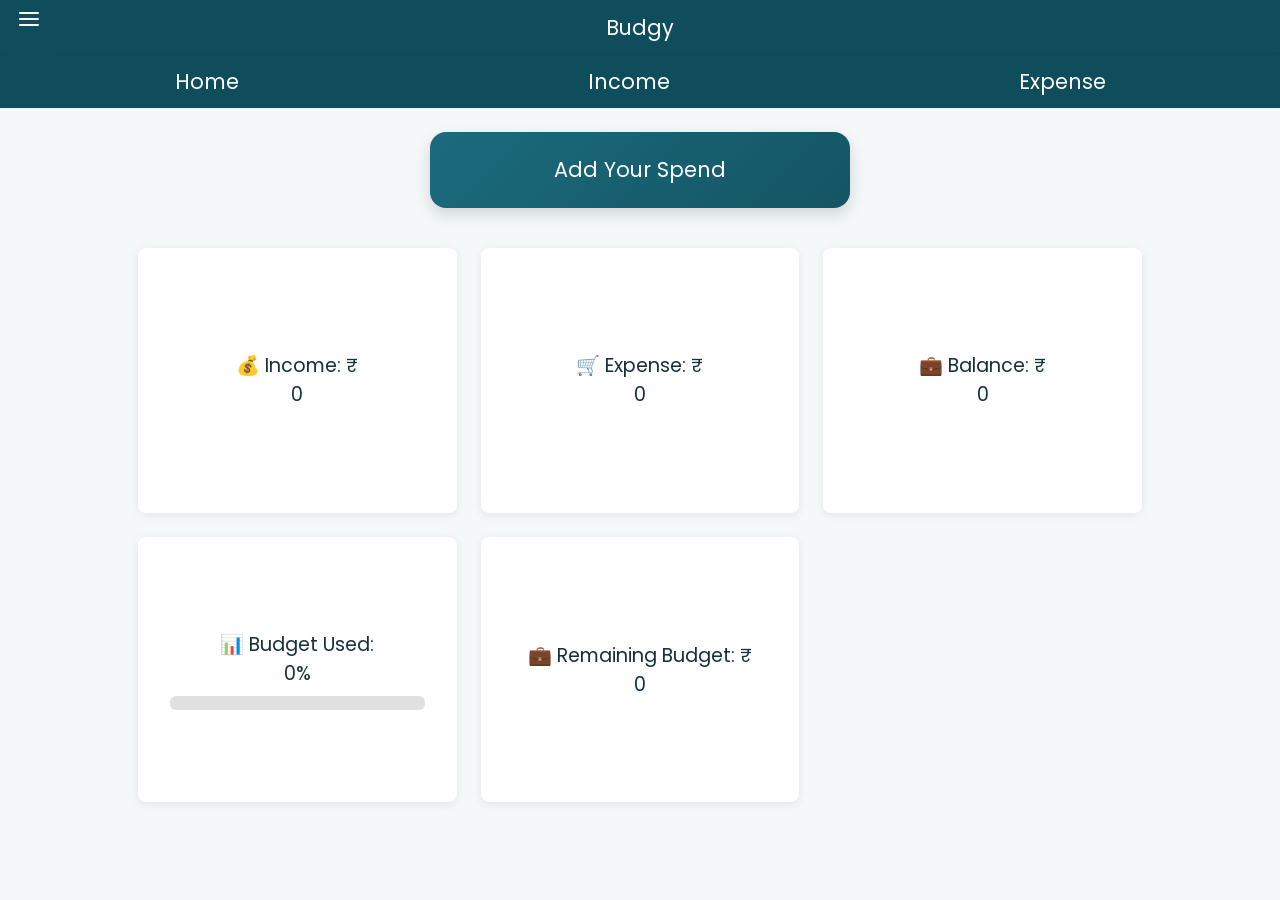
==== commit 882b3065: "Updated using Firebase" ====
--- a/index.html
+++ b/index.html
@@ -24,6 +24,20 @@
 
     <link rel="manifest" href="./manifest.json" />
     <link rel="icon" href="./icons/favicon.ico" type="image/x-icon" />
+    <script type="module">
+      import { auth } from "./firebase/config.js";
+      import { onAuthStateChanged } from "https://www.gstatic.com/firebasejs/11.0.0/firebase-auth.js";
+
+      document.documentElement.style.visibility = "hidden";
+
+      onAuthStateChanged(auth, (user) => {
+        if (user) {
+          document.documentElement.style.visibility = "visible";
+        } else {
+          window.location.replace("./signin.html");
+        }
+      });
+    </script>
   </head>
   <body>
     <div class="navbar">
@@ -350,6 +364,9 @@
             />
             <button onclick="resetApp()">&#128465; Reset App</button>
           </section>
+          <section class="settings-section">
+            <button id="logoutBtn" onclick="logout()">Logout</button>
+          </section>
           <section class="settings-section about">
             <p>Version 5.0.2</p>
             <p>Made by Amina</p>
@@ -372,5 +389,6 @@
     </div>
 
     <script type="module" src="./js/main.js"></script>
+    <script type="module" src="./firebase/auth.js"></script>
   </body>
 </html>
--- a/styles/settings.css
+++ b/styles/settings.css
@@ -134,6 +134,15 @@
 .settings-section button:hover {
   background-color: var(--bg-box-hover);
 }
+#logoutBtn {
+  background: var(--bg-button);
+  color: white;
+  width: 100%;
+  margin-top: 8px;
+  padding: 12px 0;
+  border-radius: 12px;
+  font-weight: 600;
+}
 
 .toggle {
   display: flex;
